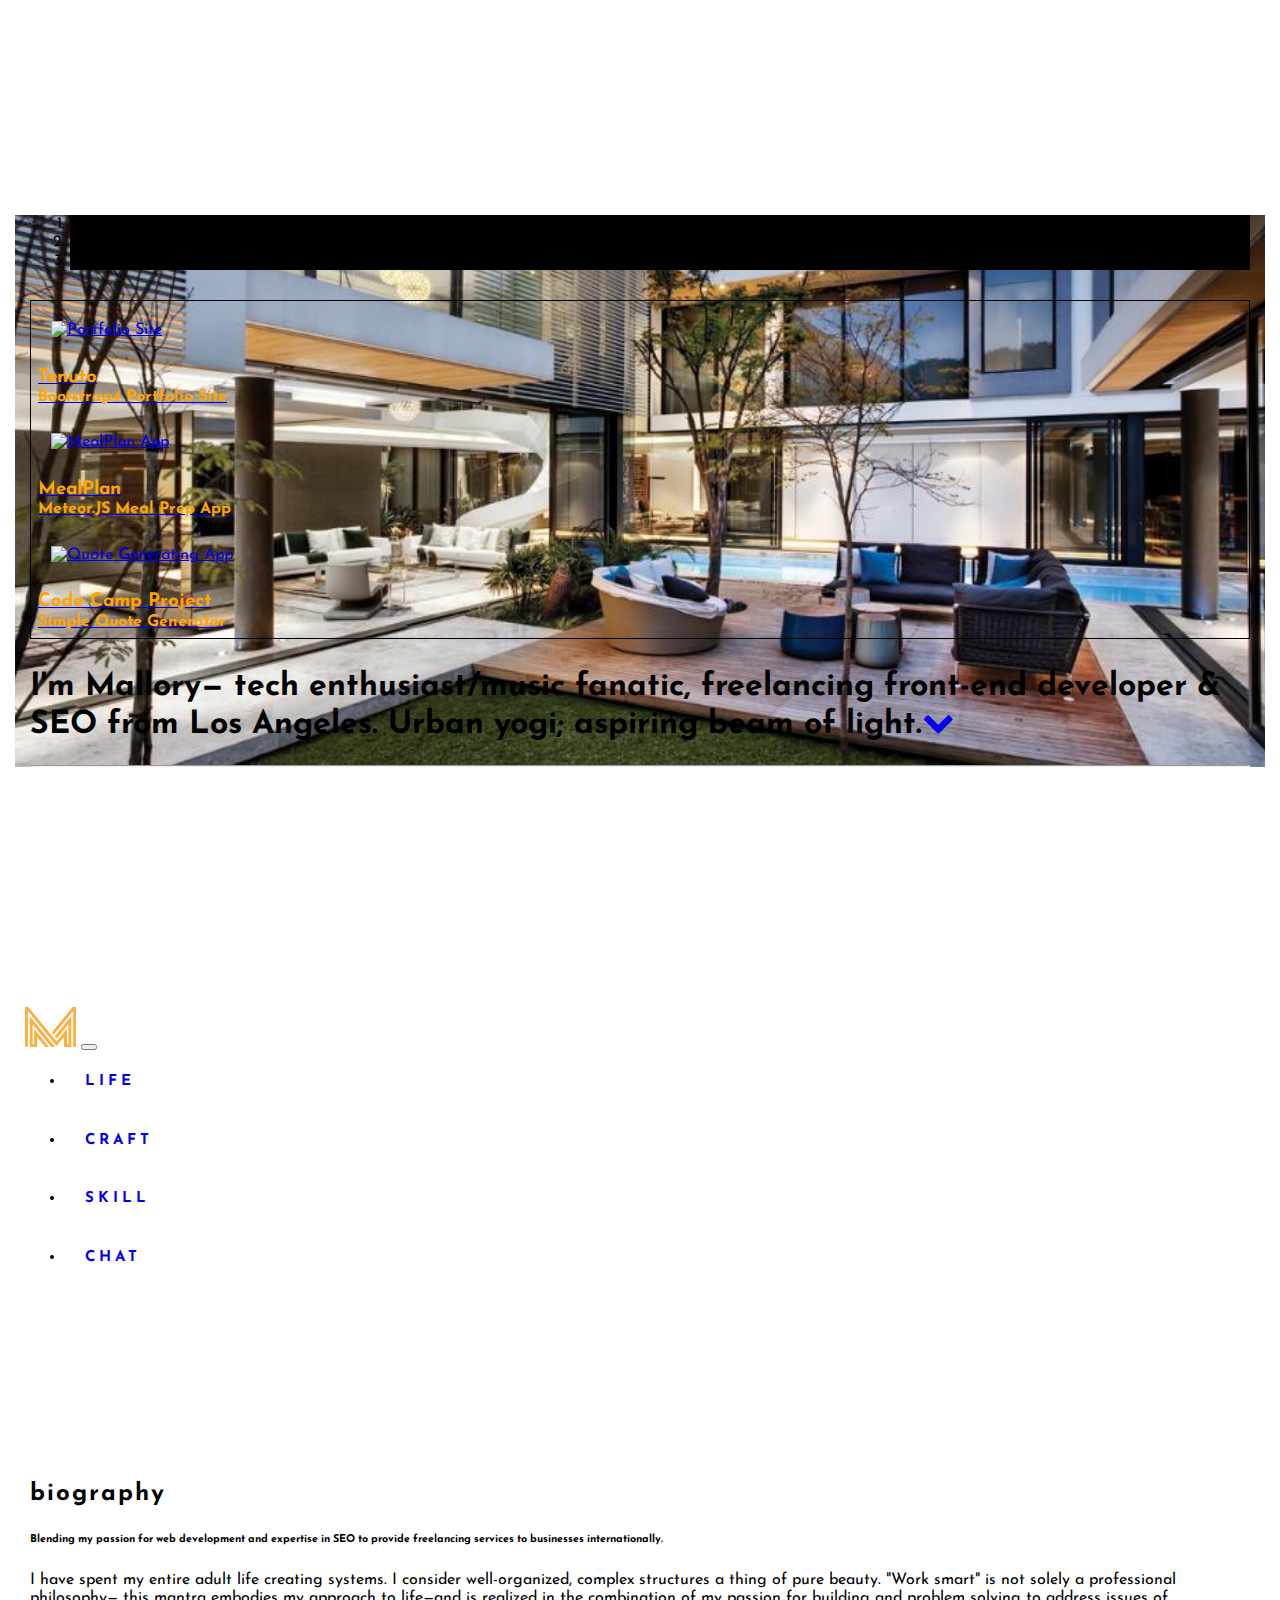
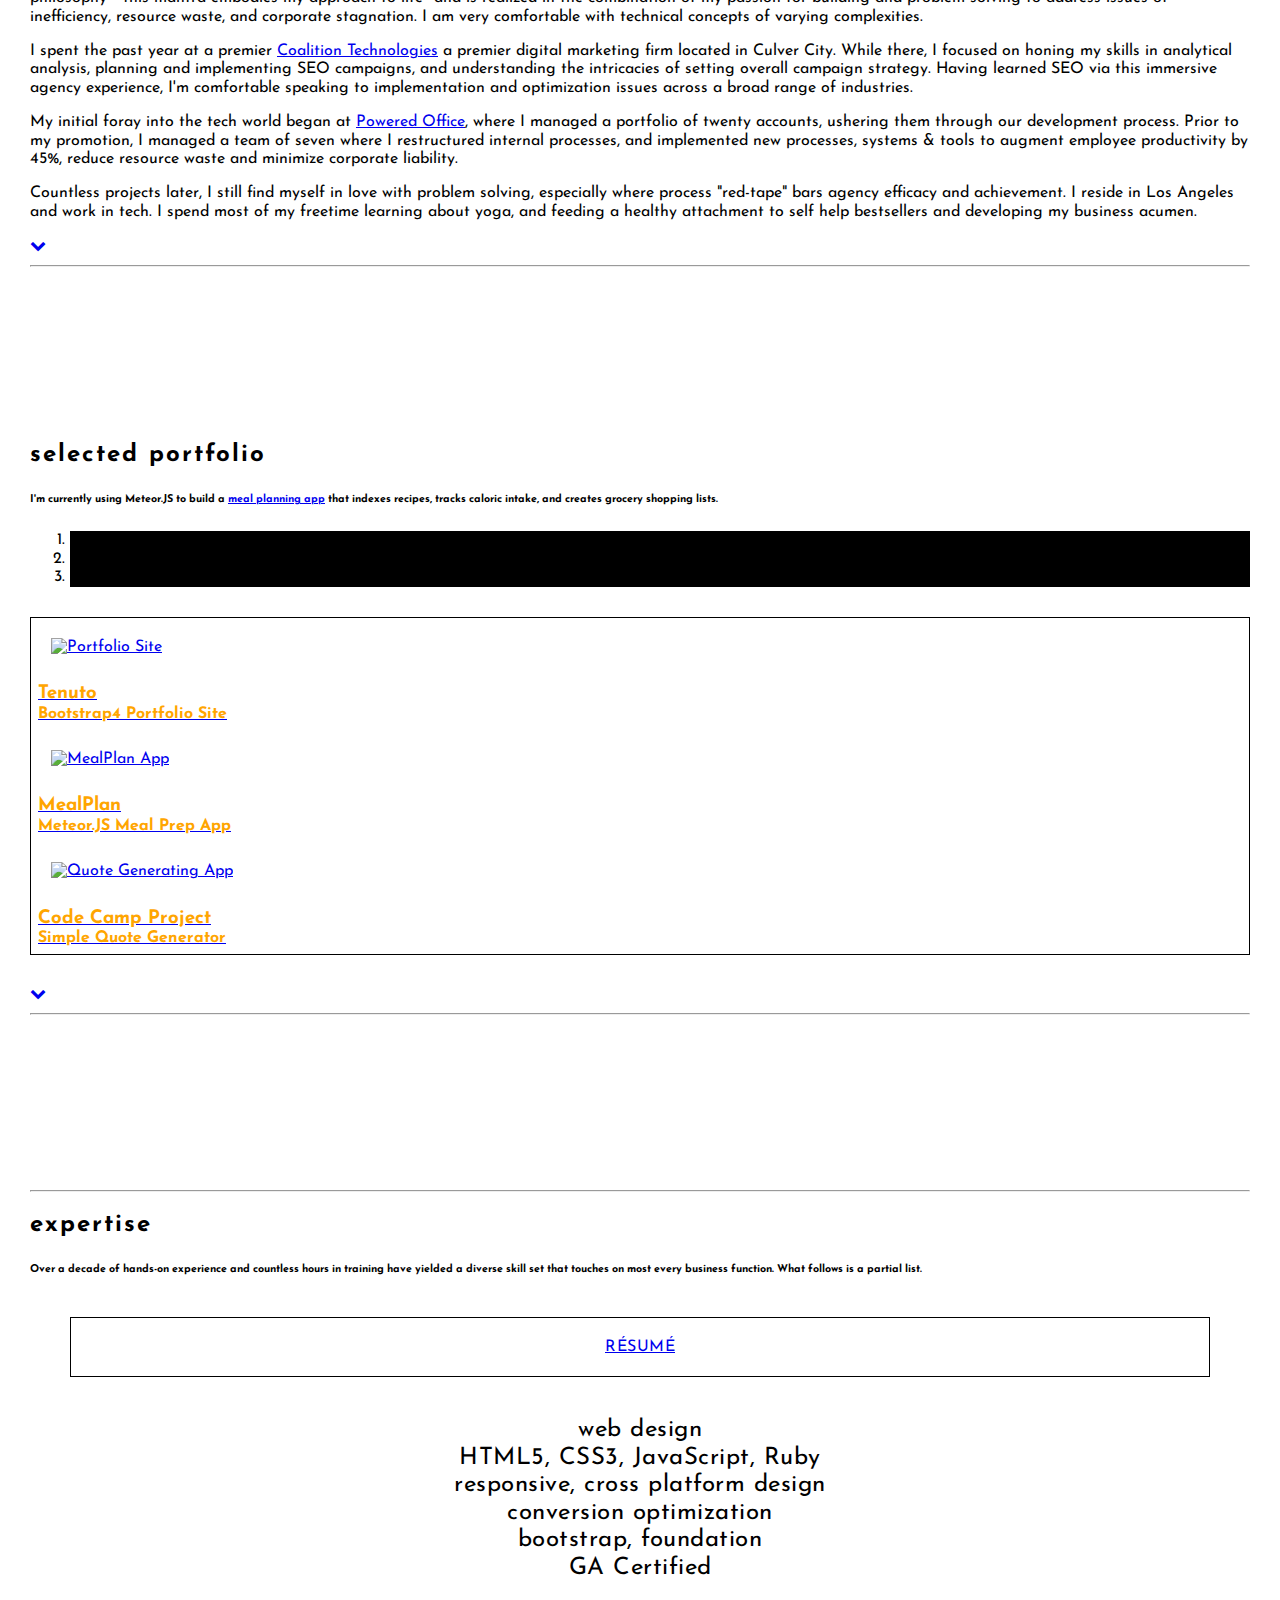
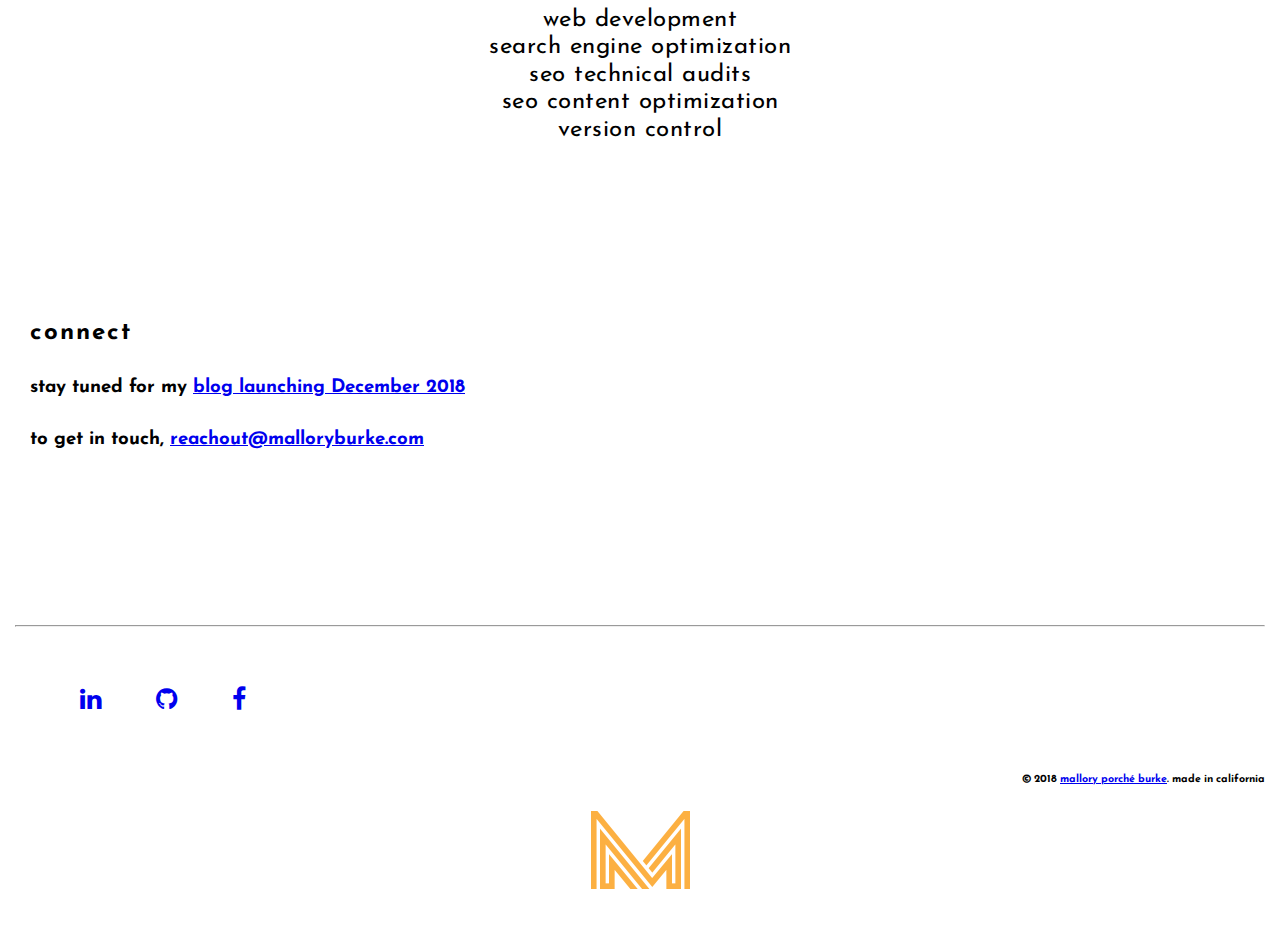
==== index.html @ 46d7cfd3 "Replaced header content with carousel" ====
<!DOCTYPE html>
<html lang="en">

<head>

	<meta content="text/html; charset=utf-8" http-equiv="Content-Type" />
	<meta name="viewport" content="width=device-width, initial-scale=1, shrink-to-fit=no">

	<title>Mallory Porch&eacute | 2017 Software Developer &amp SEO Consultant</title>

	<!-- Google Analytics -->

	<script type="text/javascript">

  var _gaq = _gaq || [];
  _gaq.push(['_setAccount', 'UA-90346377-1']);
  _gaq.push(['_trackPageview']);

  (function() {
    var ga = document.createElement('script'); ga.type = 'text/javascript'; ga.async = true;
    ga.src = ('https:' == document.location.protocol ? 'https://ssl' : 'http://www') + '.google-analytics.com/ga.js';
    var s = document.getElementsByTagName('script')[0]; s.parentNode.insertBefore(ga, s);
  })();

	</script>

	<script async src='https://www.google-analytics.com/analytics.js'></script>
	<!-- End Google Analytics -->

	<!-- Bootstrap CSS CDN -->
	<link rel="stylesheet" href="https://maxcdn.bootstrapcdn.com/bootstrap/4.0.0-beta/css/bootstrap.min.css" integrity="sha384-/Y6pD6FV/Vv2HJnA6t+vslU6fwYXjCFtcEpHbNJ0lyAFsXTsjBbfaDjzALeQsN6M" crossorigin="anonymous">
	<!-- <link crossorigin="anonymous" href="https://maxcdn.bootstrapcdn.com/bootstrap/3.3.7/css/bootstrap.min.css" integrity="sha384-BVYiiSIFeK1dGmJRAkycuHAHRg32OmUcww7on3RYdg4Va+PmSTsz/K68vbdEjh4u" rel="stylesheet" /> -->
	<link href="https://fonts.googleapis.com/css?family=Josefin+Sans:300,600i,700" rel="stylesheet" />
	<link href="./css/normalize.css" rel="stylesheet" />
	<link href="https://cdnjs.cloudflare.com/ajax/libs/font-awesome/4.7.0/css/font-awesome.min.css" rel="stylesheet" />
	<link href="./css/styles.css" rel="stylesheet" />
	<link href="./css/media.css" rel="stylesheet" />

</head>

<body class="container" data-spy="scroll" data-target="#navbarSpy">

<header class="row">
  	<section class="col-lg-11 col-sm-12" id="splash">
      <div id="carouselIndicators" class="carousel slide col-sm-12 col-md-6" data-ride="carousel">
        <ol class="carousel-indicators">
          <li data-target="#carouselIndicators" data-slide-to="0" class="active"></li>
          <li data-target="#carouselIndicators" data-slide-to="1"></li>
          <li data-target="#carouselIndicators" data-slide-to="2"></li>
        </ol>
        <div class="carousel-inner">
          <div class="carousel-item active">
      			<a href="/tenuto" onClick="ga('send', 'event', 'Portfolio visits', 'Click', 'Tenuto site');">
      				<img class="d-block w-100" src="imgs/tenuto-mockups.png" alt="Portfolio Site">
      				<div class="carousel-caption d-none d-md-block">
      			    <h3>Tenuto</h3>
      			    <p>Bootstrap4 Portfolio Site</p>
      	  		</div>
      			</a>

          </div>
          <div class="carousel-item">
      			<a href="http://mallorys-mealplan.eu.meteorapp.com/" onClick="ga('send', 'event', 'Portfolio visits', 'Click', 'MealPrep App')"; /a>
      				<img class="d-block w-100" src="imgs/mealplan-mockups.png" alt="MealPlan App">
      				<div class="carousel-caption d-none d-md-block">
      			    <h3>MealPlan</h3>
      			    <p>Meteor.JS Meal Prep App</p>
      	  		</div>
      			</a>
          </div>
          <div class="carousel-item">
      			<a href="http://malloryburke.com/quotegen/" onClick="ga('send', 'event', 'Portfolio visits', 'Click', 'Quote Generator');">
      			<img class="d-block w-100" src="imgs/quotegen-mockups.png" alt="Quote Generating App">
      			<div class="carousel-caption d-none d-md-block">
      				<h3>Code Camp Project</h3>
      				<p>Simple Quote Generator</p>
      			</div>
      		</a>
          </div>
        </div>
      <!-- End Carousel-->
      <h1>I'm Mallory&mdash; tech&nbspenthusiast/music fanatic, freelancing front-end developer &amp SEO from Los Angeles. Urban yogi; aspiring beam of light.<a href="#page-top"><i class="fa fa-chevron-down invisible"></i></a></h1>
  		<hr class="col-lg-1" id="page-top"/>
  	</section>
</header>

<nav class="navbar sticky-top navbar-expand-lg navbar-light" id="navbarSpy">
	<a class="navbar-brand" href="#page-top"><img src="imgs/logo.png" alt="Mallory Burke Software Developer and Digital Marketing SEO"></a>

<!--Toggle mobile navigation -->
<button class="navbar-toggler" type="button" data-toggle="collapse" data-target="#mobileNavigation" aria-controls="mobileNavigation" aria-expanded="false" aria-label="Toggle navigation">
	<span class="navbar-toggler-icon"></span>
</button>

<div class="collapse navbar-collapse" id="mobileNavigation">
	<ul class="nav navbar-nav">
		<li class="nav-item">
			<a class="nav-link" href="#page-top">life<span class="sr-only">(current)</span></a>
		</li>
		<li class="nav-item">
			<a class="nav-link" href="#folio">craft</a>
		</li>
		<li class="nav-item">
			<a class="nav-link" href="#expertise">skill</a>
		</li>
		<li class="nav-item">
			<a class="nav-link" href="#connect">chat</a>
		</li>
	</ul>
</div>
</nav>
<!-- End navigation -->

<!--Setup ScrollSpy -->
<main data-spy="scroll" data-target="#navbarSpy">

<section class="row">
<div class="columns col-xs-12 col-md-6">

<header>
<h2>biography</h2>

<h6 class="col-sm-11 col-md-8">Blending my passion for web development and expertise in SEO to provide freelancing services to businesses internationally.</h6>
</header>

<p class="col-xs-12">I have spent my entire adult life creating systems. I consider well-organized, complex structures a thing of pure beauty. &quot;Work smart&quot; is not solely a professional philosophy&mdash; this mantra embodies my approach to life&mdash;and is realized in the combination of my passion for building and problem solving to address issues of inefficiency, resource waste, and corporate stagnation. I am very comfortable with technical concepts of varying complexities.</p>

<p class="col-xs-12">I spent the past year at a premier <a href="https://www.coalitiontechnologies.com"> Coalition Technologies</a> a premier digital marketing firm located in Culver City.  While there, I focused on honing my skills in analytical analysis, planning and implementing SEO campaigns, and understanding the intricacies of setting overall campaign strategy. Having learned SEO via this immersive agency experience, I&#39;m comfortable speaking to implementation and optimization issues across a broad range of industries.</p>
</div>

<div class="col-sm-12 col-md-6 columns">
<p>My initial foray into the tech world began at <a href="http://www.poweredoffice.com">Powered Office</a>, where I managed a portfolio of twenty accounts, ushering them through our development process.  Prior to my promotion, I managed a team of seven where I restructured internal processes, and implemented new processes, systems &amp; tools to augment employee productivity by 45%, reduce resource waste and minimize corporate liability.</p>

<p>Countless projects later, I still find myself in love with problem solving, especially where process &quot;red-tape&quot; bars agency efficacy and achievement. I reside in Los Angeles and work in tech. I spend most of my freetime learning about yoga, and feeding a healthy attachment to self help bestsellers and developing my business acumen.</p>
</div>

<div class="col-lg-11 col-sm-12">
	<a href="#folio"><i class="fa fa-chevron-down invisible"></i></a>
</div>

<hr class="col-lg-1"/ id="folio">

</section>

<section class="row">
<header class="col-sm-12 col-md-6">
<h2>selected portfolio</h2>

<h6 class="col-sm-11 col-md-8">I'm currently using Meteor.JS to build a <a href="http://mallorys-mealplan.eu.meteorapp.com/">meal planning app</a> that indexes recipes, tracks caloric intake, and creates grocery shopping lists.  </h6>
</header>

<div id="carouselIndicators" class="carousel slide col-sm-12 col-md-6" data-ride="carousel">
  <ol class="carousel-indicators">
    <li data-target="#carouselIndicators" data-slide-to="0" class="active"></li>
    <li data-target="#carouselIndicators" data-slide-to="1"></li>
    <li data-target="#carouselIndicators" data-slide-to="2"></li>
  </ol>
  <div class="carousel-inner">
    <div class="carousel-item active">
			<a href="/tenuto" onClick="ga('send', 'event', 'Portfolio visits', 'Click', 'Tenuto site');">
				<img class="d-block w-100" src="imgs/tenuto-mockups.png" alt="Portfolio Site">
				<div class="carousel-caption d-none d-md-block">
			    <h3>Tenuto</h3>
			    <p>Bootstrap4 Portfolio Site</p>
	  		</div>
			</a>

    </div>
    <div class="carousel-item">
			<a href="http://mallorys-mealplan.eu.meteorapp.com/" onClick="ga('send', 'event', 'Portfolio visits', 'Click', 'MealPrep App')"; /a>
				<img class="d-block w-100" src="imgs/mealplan-mockups.png" alt="MealPlan App">
				<div class="carousel-caption d-none d-md-block">
			    <h3>MealPlan</h3>
			    <p>Meteor.JS Meal Prep App</p>
	  		</div>
			</a>
    </div>
    <div class="carousel-item">
			<a href="http://malloryburke.com/quotegen/" onClick="ga('send', 'event', 'Portfolio visits', 'Click', 'Quote Generator');">
			<img class="d-block w-100" src="imgs/quotegen-mockups.png" alt="Quote Generating App">
			<div class="carousel-caption d-none d-md-block">
				<h3>Code Camp Project</h3>
				<p>Simple Quote Generator</p>
			</div>
		</a>
    </div>
  </div>
<!-- End Carousel-->

<div class="col-lg-11 col-sm-12">
	<a href="#expertise"><i class="fa fa-chevron-down invisible"></i></a>
</div>
<hr class="col-lg-1"/ id="expertise">
</section>



<section class="row">
<hr/>
<header class="col-sm-12 col-md-6">
<h2>expertise</h2>

<div class="row">
<div class="col-sm-11 col-md-6">
<h6>Over a decade of hands-on experience and countless hours in training have yielded a diverse skill set that touches on most every business function. What follows is a partial list.</h6>
<a href="/imgs/MalloryBurke_Resume.pdf" target="blank" id="resume" onClick="ga('send', 'event', 'Downloads', 'click', 'Download Resume PDF');">r&eacutesum&eacute</a></div>
</div>
</header>

<article class="col-sm-12 col-md-3">
<ul class="skills">
	<li>web design</li>
	<li>HTML5, CSS3, JavaScript, Ruby</li>
	<li>responsive, cross platform design</li>
	<li>conversion optimization</li>
	<li>bootstrap, foundation</li>
	<li>GA Certified</li>
</ul>
</article>

<article class="col-sm-12 col-md-3">
<ul class="skills">
	<li>web development</li>
	<li>search engine optimization</li>
	<li>seo technical audits</li>
	<li>seo content optimization</li>
	<li>version control</li>
</ul>
</article>
</section>

<section class="row" id="connect">
<header class="col-sm-12">
<h2>connect</h2>
<h3>stay tuned for my <a href="https://www.malloryburke.com/localwp/" onClick="ga('send', 'event', 'Engagement', 'click', 'Blog link');">blog launching December 2018</a></h3>
<h3>to get in touch, <email><a href="mailto:reachout@malloryburke.com" onClick="ga('send', 'event', 'Contact', 'click', 'Reachout - Website');">reachout@malloryburke.com</a></email></h3>
</header>
</section>

<footer class="row">
<hr />
<ul class="social-media-icons col-xs-12 col-md-4">
	<li class="social-media-links"><a href="https://www.linkedin.com/in/mallory-burke-bbb925b9" onClick="ga('send', 'event', 'Contact', 'Click', 'LinkedIn Profile');"><i class="fa fa-linkedin"></i></a></li>
	<li class="social-media-links"><a href="https://www.github.com/malloryporche" onClick="ga('send', 'event', 'Contact', 'Click', 'Github Profile');"><i class="fa fa-github"></i></a></li>
	<li class="social-media-links"><a href="https://www.facebook.com/mallory.burke58" onClick="ga('send', 'event', 'Contact', 'Click', 'Facebook Profile');"><i class="fa fa-facebook"></i></a></li>
</ul>

<h6 class="col-xs-10 col-md-7">&copy; 2018 <a href="mailto:mallory@malloryburke.com">mallory porch&eacute burke</a>. made in california</h6>

<div class="col-xs-2 col-md-1"><img alt="Mallory-Burke-Developer-Logo" src="./imgs/logo.png" /></div>
</footer>

<!-- End ScrollSpy -->
</div>

</main>
<script src="https://code.jquery.com/jquery-3.2.1.slim.min.js" integrity="sha384-KJ3o2DKtIkvYIK3UENzmM7KCkRr/rE9/Qpg6aAZGJwFDMVNA/GpGFF93hXpG5KkN" crossorigin="anonymous"></script>
<script src="https://cdnjs.cloudflare.com/ajax/libs/popper.js/1.11.0/umd/popper.min.js" integrity="sha384-b/U6ypiBEHpOf/4+1nzFpr53nxSS+GLCkfwBdFNTxtclqqenISfwAzpKaMNFNmj4" crossorigin="anonymous"></script>
<script src="https://maxcdn.bootstrapcdn.com/bootstrap/4.0.0-beta/js/bootstrap.min.js" integrity="sha384-h0AbiXch4ZDo7tp9hKZ4TsHbi047NrKGLO3SEJAg45jXxnGIfYzk4Si90RDIqNm1" crossorigin="anonymous"></script>
</body>
</html>
---- css/styles.css ----
/* Base styles / Global Styles */
body {
  font-family: 'Josefin Sans', sans-serif;
  position: relative;
  padding: 0;
  margin: 0;
  overflow-x: hidden; }

body.container {
  padding: 15px; }

/* Typography styling */
h3 {
  margin: 30px 0; }

h2 {
  letter-spacing: 2px; }

/* Navbar styling */
nav ul {
  margin: 0 auto; }
  nav ul li {
    padding: 20px;
    text-transform: uppercase;
    letter-spacing: 4px;
    font-weight: bolder; }
nav a {
  text-decoration: none;
  font-size: 15px; }
nav img {
  margin-left: 0;
  margin-right: 0;
  padding-left: 0;
  height: 40px; }
nav .navbar {
  margin-top: 25px;
  padding: 0; }

nav.navbar.navbar-light {
  margin: 20px 10px;
  padding: 40px 0px 20px 0;
  background-color: #fff; }

/* Header styling */
header {
  background: url(../imgs/bg.jpg);
  background-size: cover;
  background-position: 50%;
  background-attachment: fixed; }
  header .row {
    margin: 0 auto; }
  header #splash {
    margin: 200px 15px; }

/* Portfolio Styling */
section.row#folio {
  background-color: whitesmoke;
  padding: 45px 0; }

a#resume {
  text-align: center;
  display: block;
  text-transform: uppercase;
  letter-spacing: .5px;
  padding: 20px;
  border: 1px solid black;
  margin: 40px; }

/* Carousel Styling */
div.carousel-inner {
  border: 1px solid black;
  margin: 30px 0; }
  div.carousel-inner img {
    padding: 20px; }

div.carousel-caption {
  top: 0;
  bottom: unset;
  padding: 7px;
  right: 0px;
  left: unset; }
  div.carousel-caption h3, div.carousel-caption p {
    margin: 0;
    color: orange;
    font-weight: bold; }

div#carouselIndicators li {
  background-color: black;
  margin-bottom: 15px 3px; }
  div#carouselIndicators li:active {
    background-color: orange; }

/* Expertise styling */
ul.skills {
  text-align: center;
  list-style-type: none;
  font-size: 1.5em;
  letter-spacing: .5px;
  padding: 0; }

/* Footer styling */
footer {
  margin: 45px 0; }
  footer li.social-media-links {
    display: inline-block;
    list-style-type: none; }
  footer ul, footer h6 {
    margin-top: 60px; }
  footer h6 {
    text-align: right; }
  footer i.fa.fa-linkedin::before,
  footer i.fa.fa-github::before,
  footer i.fa.fa-facebook::before {
    font-size: 25px;
    padding: 0 25px; }
  footer img {
    display: block;
    margin: 20px auto;
    text-align: center; }

/* Section styling */
section.row {
  margin: 175px 15px; }

/*# sourceMappingURL=styles.css.map */
---- css/media.css ----
/*# sourceMappingURL=media.css.map */
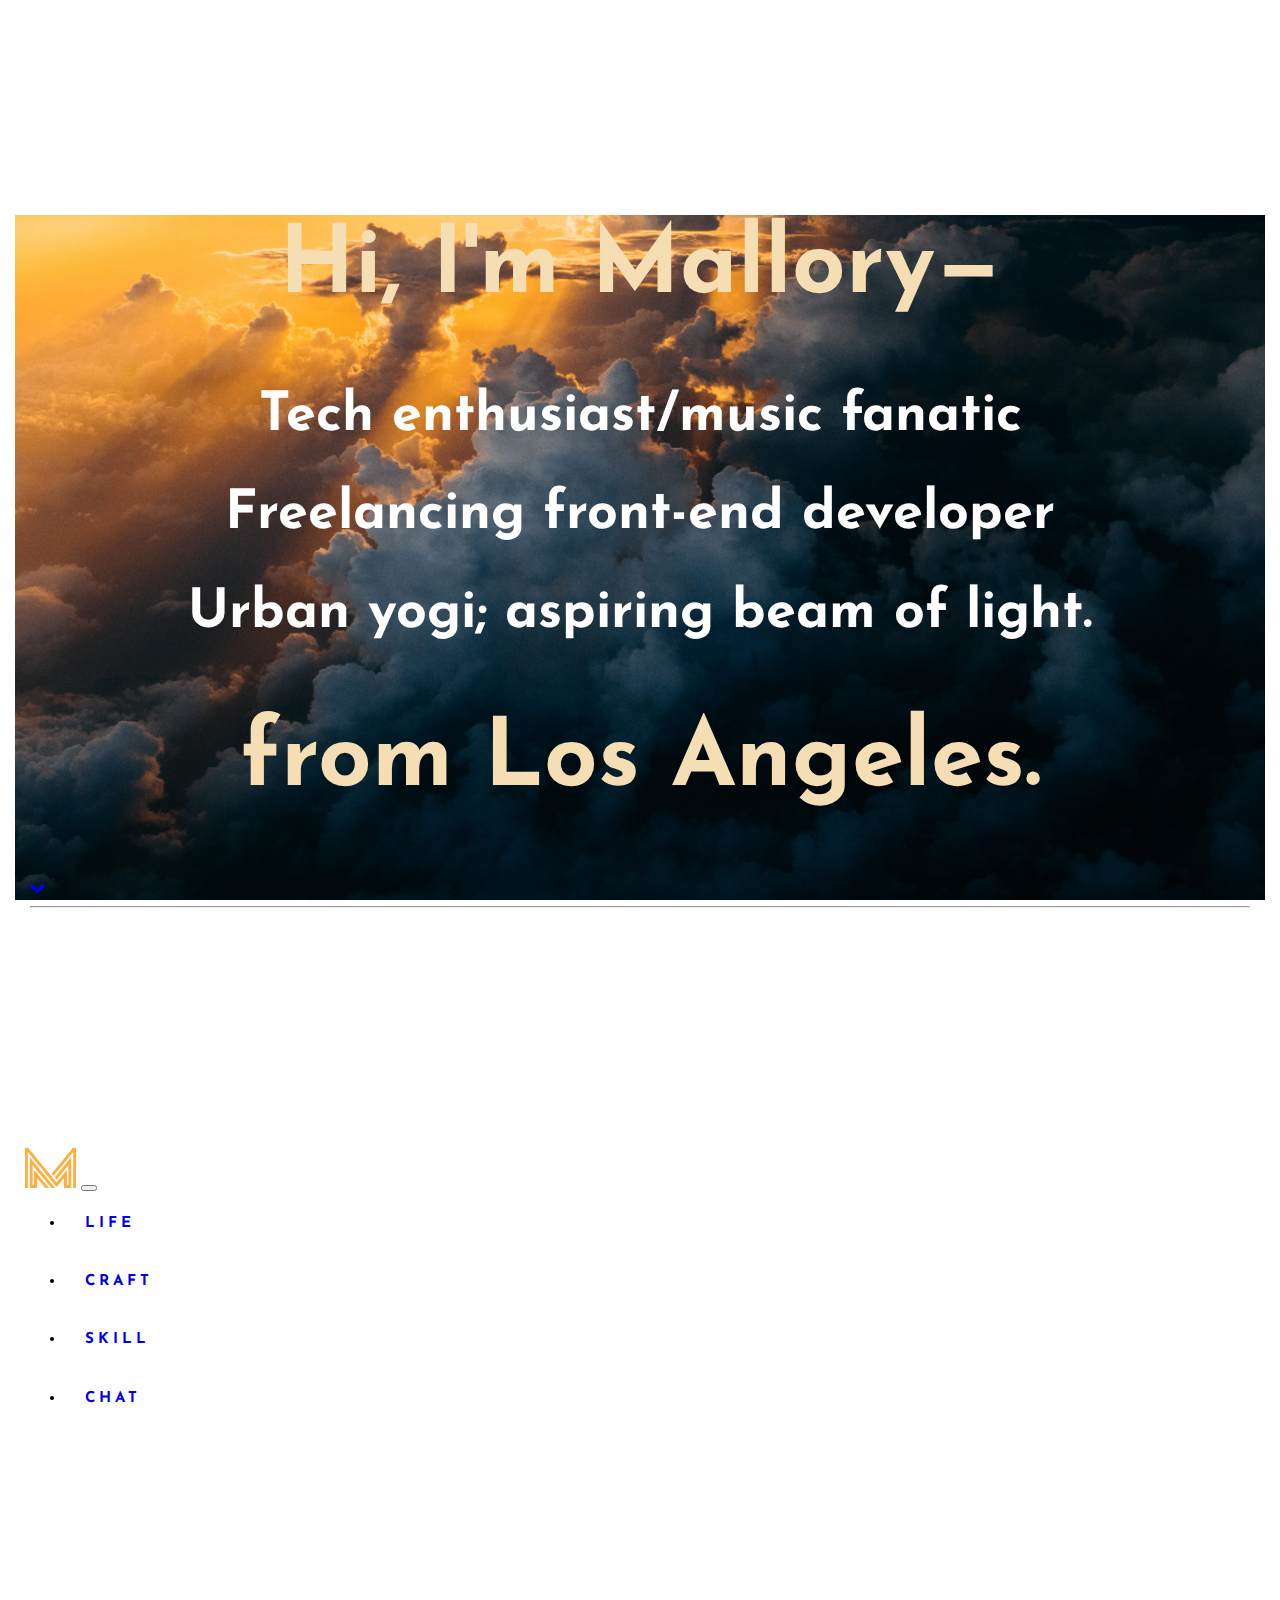
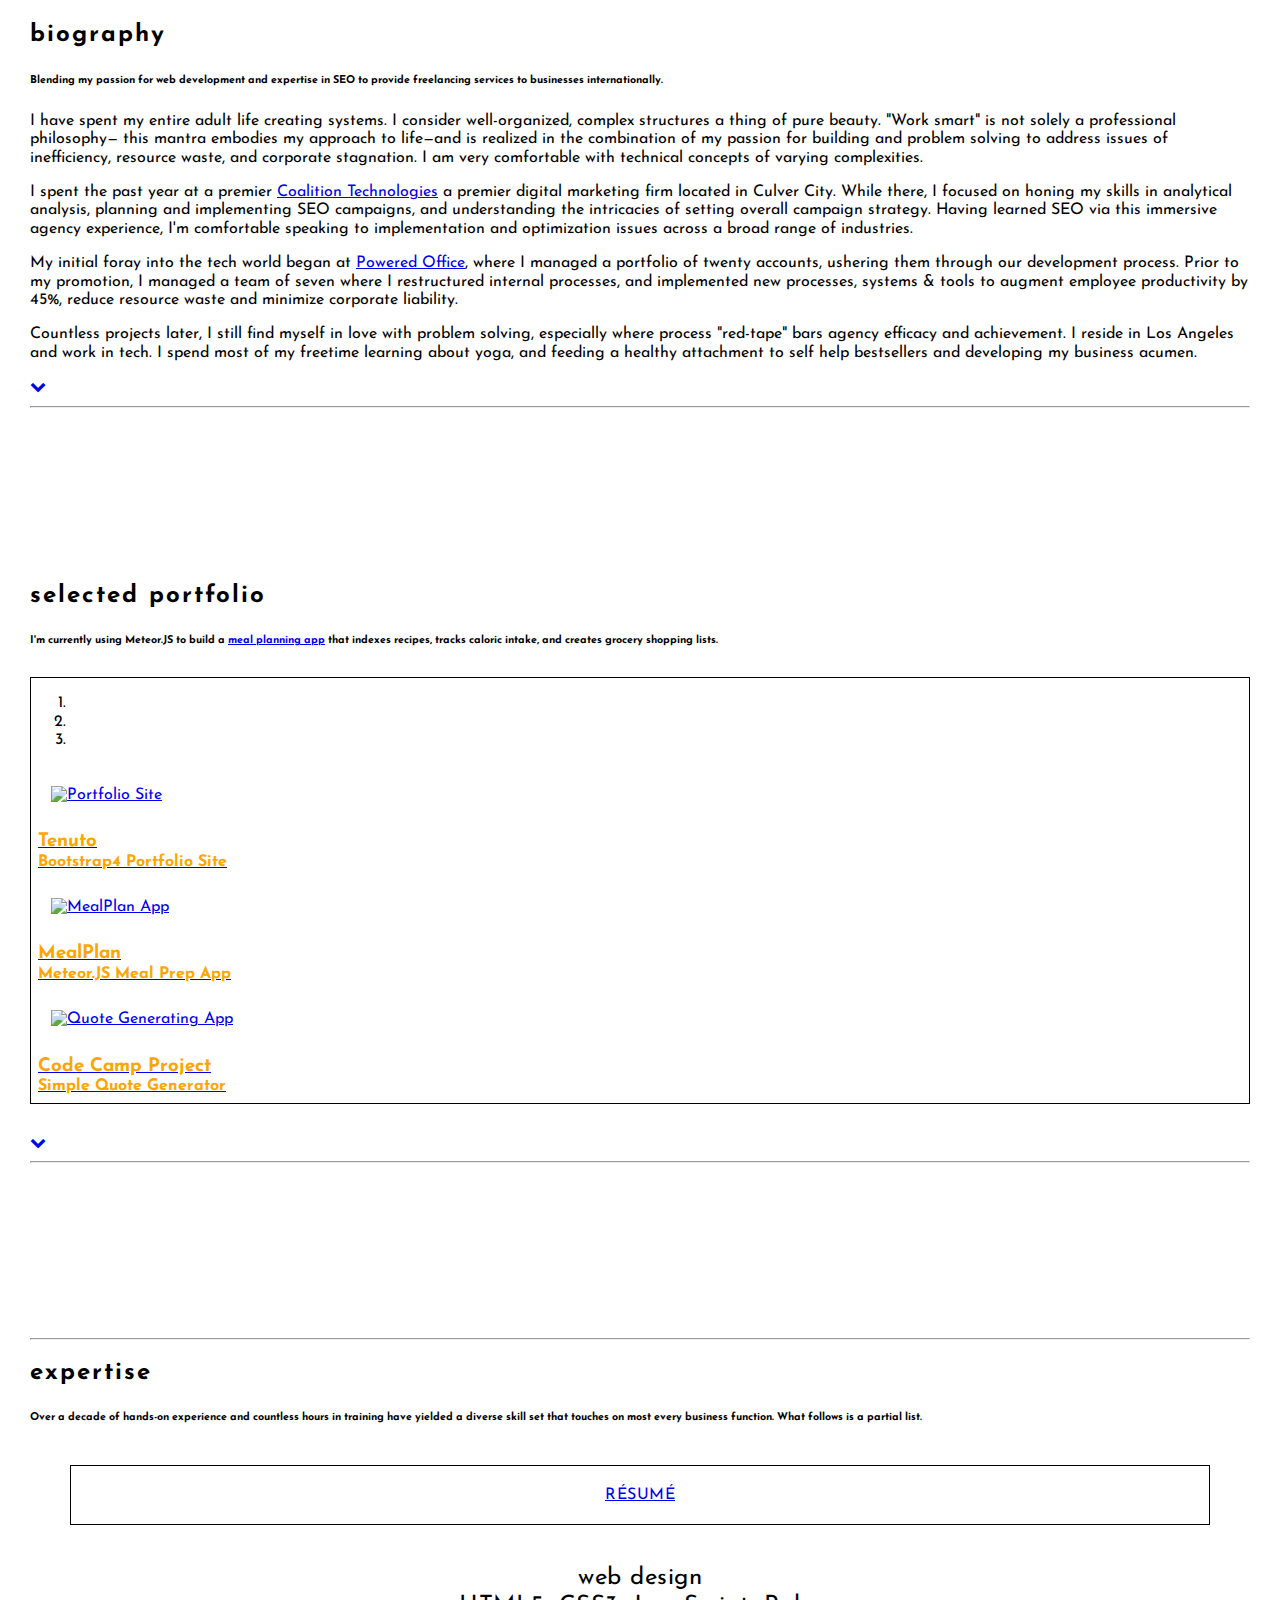
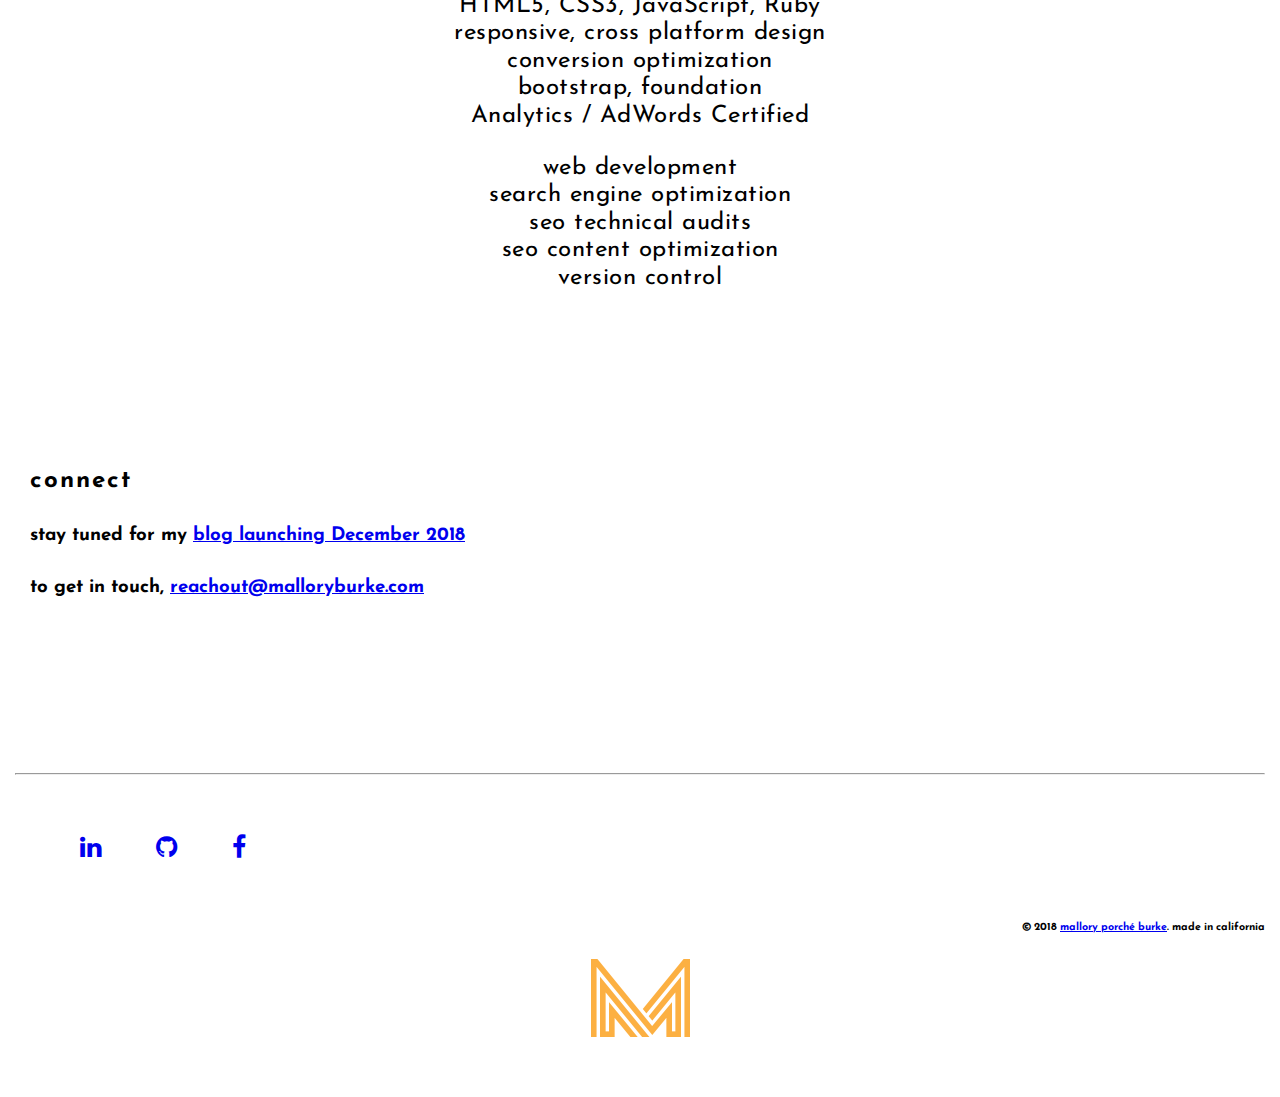
==== commit f2ea40ea: "Header styling updated, added carousel, updated styling" ====
--- a/index.html
+++ b/index.html
@@ -42,50 +42,29 @@
 
 <header class="row">
   	<section class="col-lg-11 col-sm-12" id="splash">
-      <div id="carouselIndicators" class="carousel slide col-sm-12 col-md-6" data-ride="carousel">
-        <ol class="carousel-indicators">
-          <li data-target="#carouselIndicators" data-slide-to="0" class="active"></li>
-          <li data-target="#carouselIndicators" data-slide-to="1"></li>
-          <li data-target="#carouselIndicators" data-slide-to="2"></li>
-        </ol>
+      <h1 class="title">Hi, I'm Mallory&mdash;</h1>
+      <div id="headerCarousel" class="carousel slide" data-ride="carousel">
         <div class="carousel-inner">
           <div class="carousel-item active">
-      			<a href="/tenuto" onClick="ga('send', 'event', 'Portfolio visits', 'Click', 'Tenuto site');">
-      				<img class="d-block w-100" src="imgs/tenuto-mockups.png" alt="Portfolio Site">
-      				<div class="carousel-caption d-none d-md-block">
-      			    <h3>Tenuto</h3>
-      			    <p>Bootstrap4 Portfolio Site</p>
-      	  		</div>
-      			</a>
-
+            <h1>Tech&nbspenthusiast/music fanatic</h1>
           </div>
           <div class="carousel-item">
-      			<a href="http://mallorys-mealplan.eu.meteorapp.com/" onClick="ga('send', 'event', 'Portfolio visits', 'Click', 'MealPrep App')"; /a>
-      				<img class="d-block w-100" src="imgs/mealplan-mockups.png" alt="MealPlan App">
-      				<div class="carousel-caption d-none d-md-block">
-      			    <h3>MealPlan</h3>
-      			    <p>Meteor.JS Meal Prep App</p>
-      	  		</div>
-      			</a>
+      			    <h1>Freelancing front-end developer</h1>
           </div>
           <div class="carousel-item">
-      			<a href="http://malloryburke.com/quotegen/" onClick="ga('send', 'event', 'Portfolio visits', 'Click', 'Quote Generator');">
-      			<img class="d-block w-100" src="imgs/quotegen-mockups.png" alt="Quote Generating App">
-      			<div class="carousel-caption d-none d-md-block">
-      				<h3>Code Camp Project</h3>
-      				<p>Simple Quote Generator</p>
-      			</div>
-      		</a>
+      				<h1>Urban yogi; aspiring beam of light.</h1>
           </div>
         </div>
       <!-- End Carousel-->
-      <h1>I'm Mallory&mdash; tech&nbspenthusiast/music fanatic, freelancing front-end developer &amp SEO from Los Angeles. Urban yogi; aspiring beam of light.<a href="#page-top"><i class="fa fa-chevron-down invisible"></i></a></h1>
+      <h1 class="title">from Los Angeles.</h1>
+      <a href="#pageTop"><i class="fa fa-chevron-down "></i></a>
   		<hr class="col-lg-1" id="page-top"/>
+    </div>
   	</section>
 </header>
 
 <nav class="navbar sticky-top navbar-expand-lg navbar-light" id="navbarSpy">
-	<a class="navbar-brand" href="#page-top"><img src="imgs/logo.png" alt="Mallory Burke Software Developer and Digital Marketing SEO"></a>
+	<a class="navbar-brand" id="pageTop"><img src="imgs/logo.png" alt="Mallory Burke Software Developer and Digital Marketing SEO"></a>
 
 <!--Toggle mobile navigation -->
 <button class="navbar-toggler" type="button" data-toggle="collapse" data-target="#mobileNavigation" aria-controls="mobileNavigation" aria-expanded="false" aria-label="Toggle navigation">
@@ -114,7 +93,7 @@
 <!--Setup ScrollSpy -->
 <main data-spy="scroll" data-target="#navbarSpy">
 
-<section class="row">
+<section class="row content">
 <div class="columns col-xs-12 col-md-6">
 
 <header>
@@ -142,18 +121,18 @@
 
 </section>
 
-<section class="row">
+<section class="row content">
 <header class="col-sm-12 col-md-6">
 <h2>selected portfolio</h2>
 
 <h6 class="col-sm-11 col-md-8">I'm currently using Meteor.JS to build a <a href="http://mallorys-mealplan.eu.meteorapp.com/">meal planning app</a> that indexes recipes, tracks caloric intake, and creates grocery shopping lists.  </h6>
 </header>
 
-<div id="carouselIndicators" class="carousel slide col-sm-12 col-md-6" data-ride="carousel">
+<div id="projectCarousel" class="carousel slide col-sm-12 col-md-6" data-ride="carousel">
   <ol class="carousel-indicators">
-    <li data-target="#carouselIndicators" data-slide-to="0" class="active"></li>
-    <li data-target="#carouselIndicators" data-slide-to="1"></li>
-    <li data-target="#carouselIndicators" data-slide-to="2"></li>
+    <li data-target="#projectCarousel" data-slide-to="0" class="active"></li>
+    <li data-target="#projectCarousel" data-slide-to="1"></li>
+    <li data-target="#projectCarousel" data-slide-to="2"></li>
   </ol>
   <div class="carousel-inner">
     <div class="carousel-item active">
@@ -186,7 +165,7 @@
     </div>
   </div>
 <!-- End Carousel-->
-
+</div>
 <div class="col-lg-11 col-sm-12">
 	<a href="#expertise"><i class="fa fa-chevron-down invisible"></i></a>
 </div>
@@ -195,7 +174,7 @@
 
 
 
-<section class="row">
+<section class="row content">
 <hr/>
 <header class="col-sm-12 col-md-6">
 <h2>expertise</h2>
@@ -214,7 +193,7 @@
 	<li>responsive, cross platform design</li>
 	<li>conversion optimization</li>
 	<li>bootstrap, foundation</li>
-	<li>GA Certified</li>
+	<li>Analytics / AdWords Certified</li>
 </ul>
 </article>
 
@@ -229,7 +208,7 @@
 </article>
 </section>
 
-<section class="row" id="connect">
+<section class="row content" id="connect">
 <header class="col-sm-12">
 <h2>connect</h2>
 <h3>stay tuned for my <a href="https://www.malloryburke.com/localwp/" onClick="ga('send', 'event', 'Engagement', 'click', 'Blog link');">blog launching December 2018</a></h3>
--- a/css/styles.css
+++ b/css/styles.css
@@ -4,10 +4,14 @@
   position: relative;
   padding: 0;
   margin: 0;
-  overflow-x: hidden; }
+  overflow-x: hidden;
+  background-color: white; }
 
 body.container {
   padding: 15px; }
+
+section header {
+  background-color: #fff; }
 
 /* Typography styling */
 h3 {
@@ -43,7 +47,7 @@
 
 /* Header styling */
 header {
-  background: url(../imgs/bg.jpg);
+  background: url(../imgs/bg2.jpg);
   background-size: cover;
   background-position: 50%;
   background-attachment: fixed; }
@@ -51,6 +55,15 @@
     margin: 0 auto; }
   header #splash {
     margin: 200px 15px; }
+  header .title {
+    font-size: 94px;
+    font-weight: 800;
+    color: wheat;
+    text-align: center; }
+  header .carousel-inner h1 {
+    font-size: 54px;
+    color: white;
+    text-align: center; }
 
 /* Portfolio Styling */
 section.row#folio {
@@ -67,10 +80,10 @@
   margin: 40px; }
 
 /* Carousel Styling */
-div.carousel-inner {
+div#projectCarousel {
   border: 1px solid black;
   margin: 30px 0; }
-  div.carousel-inner img {
+  div#projectCarousel img {
     padding: 20px; }
 
 div.carousel-caption {
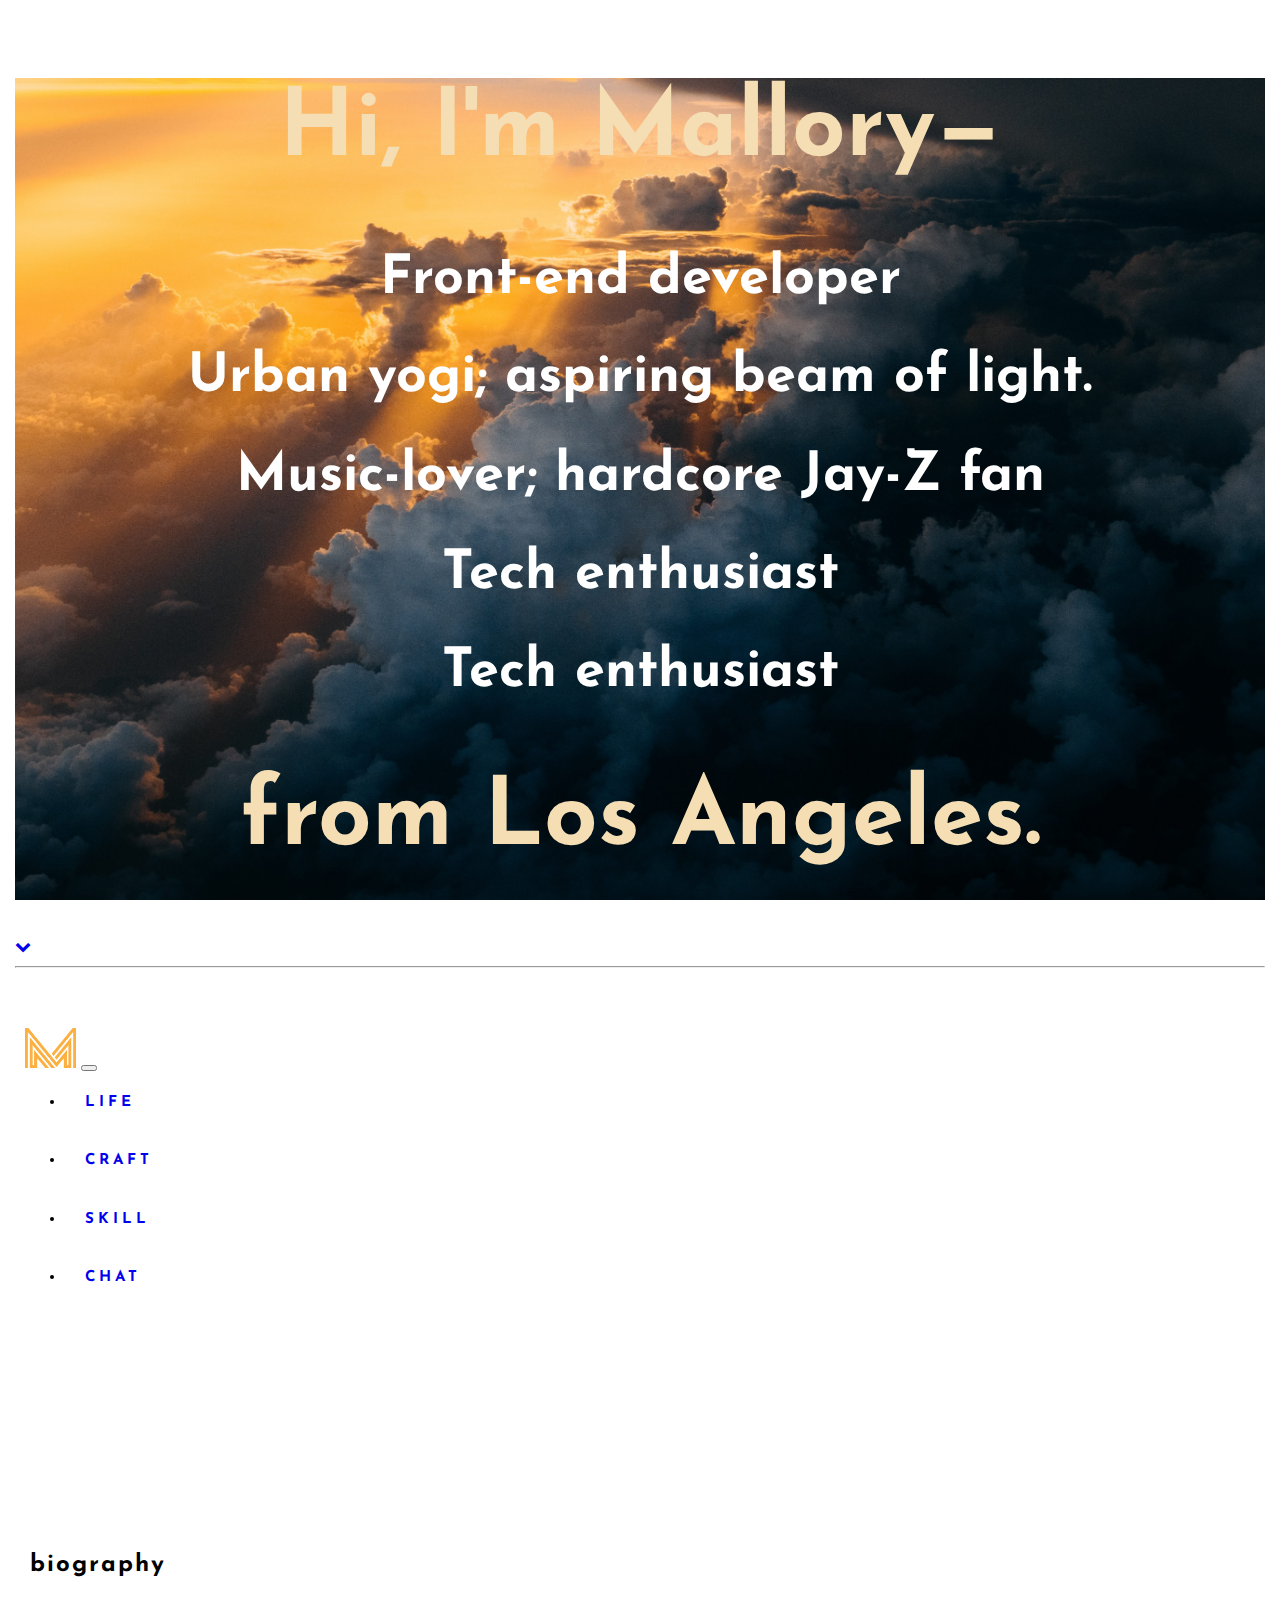
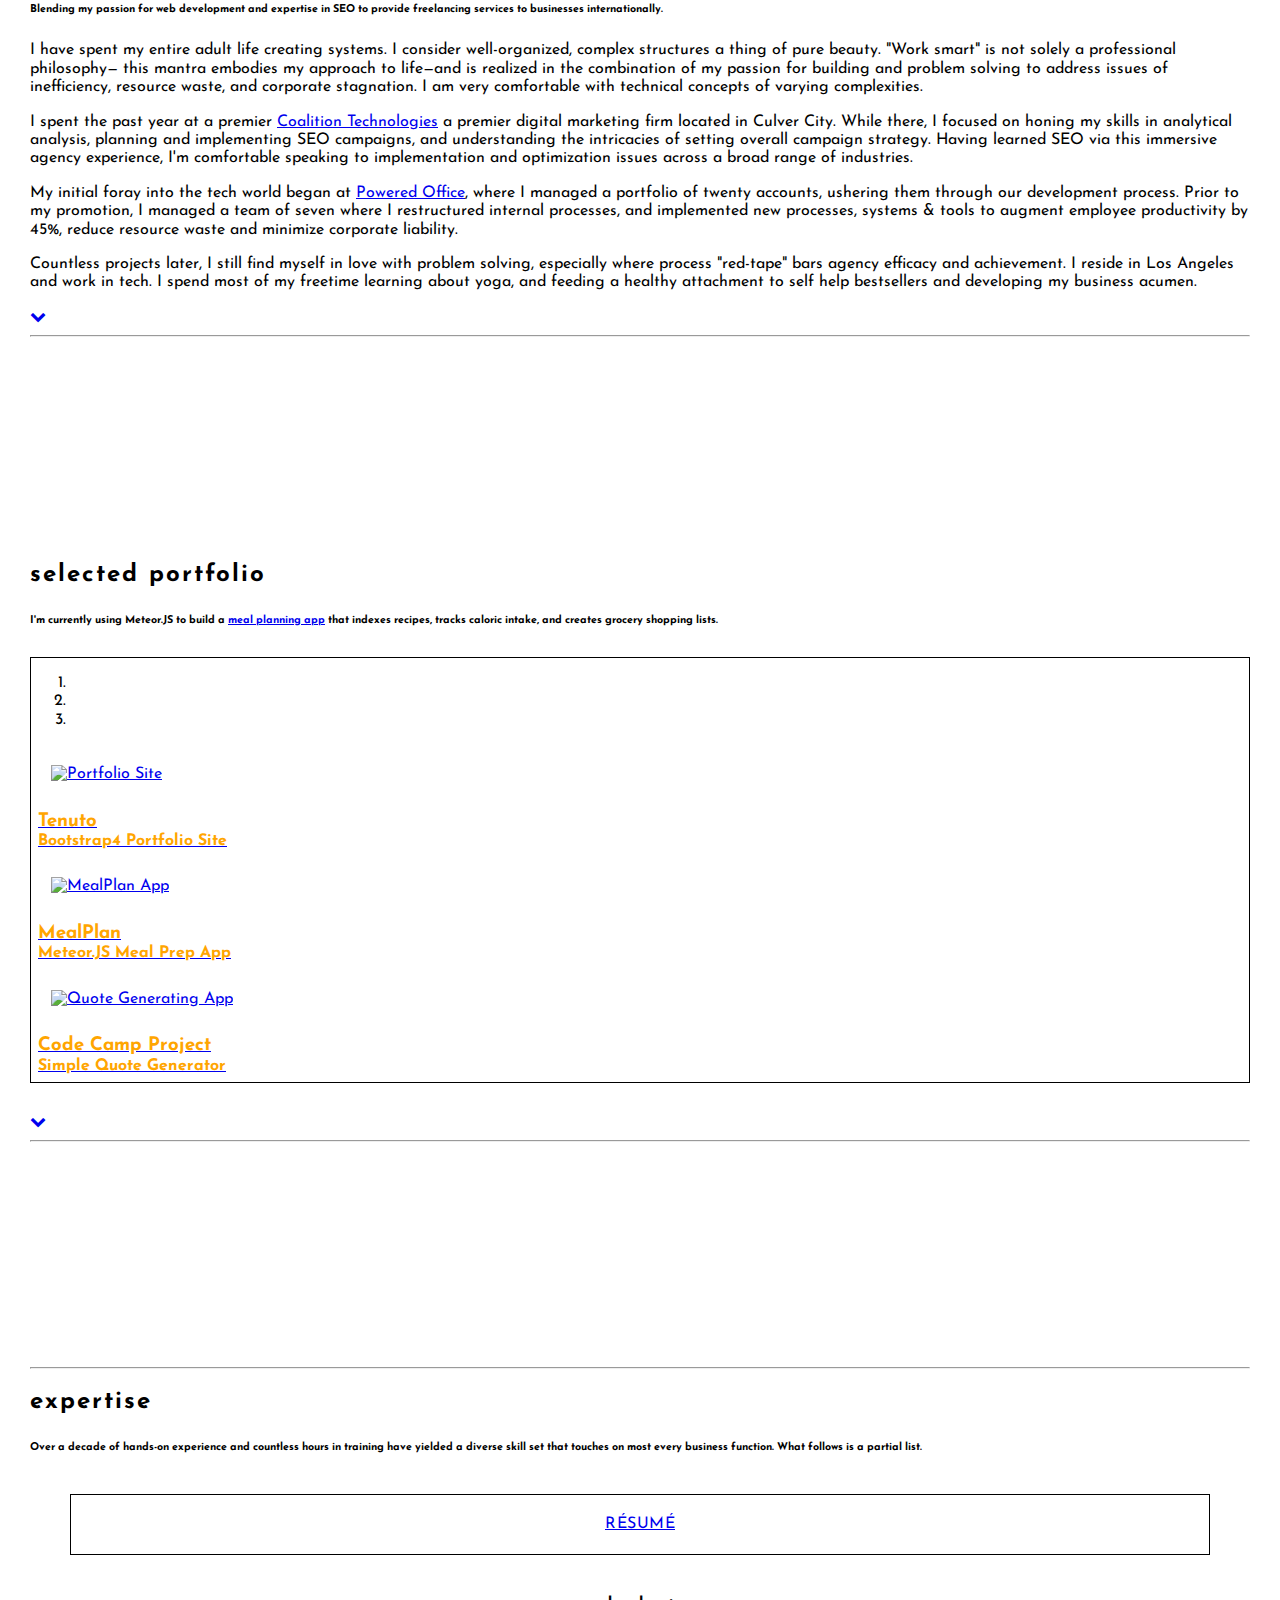
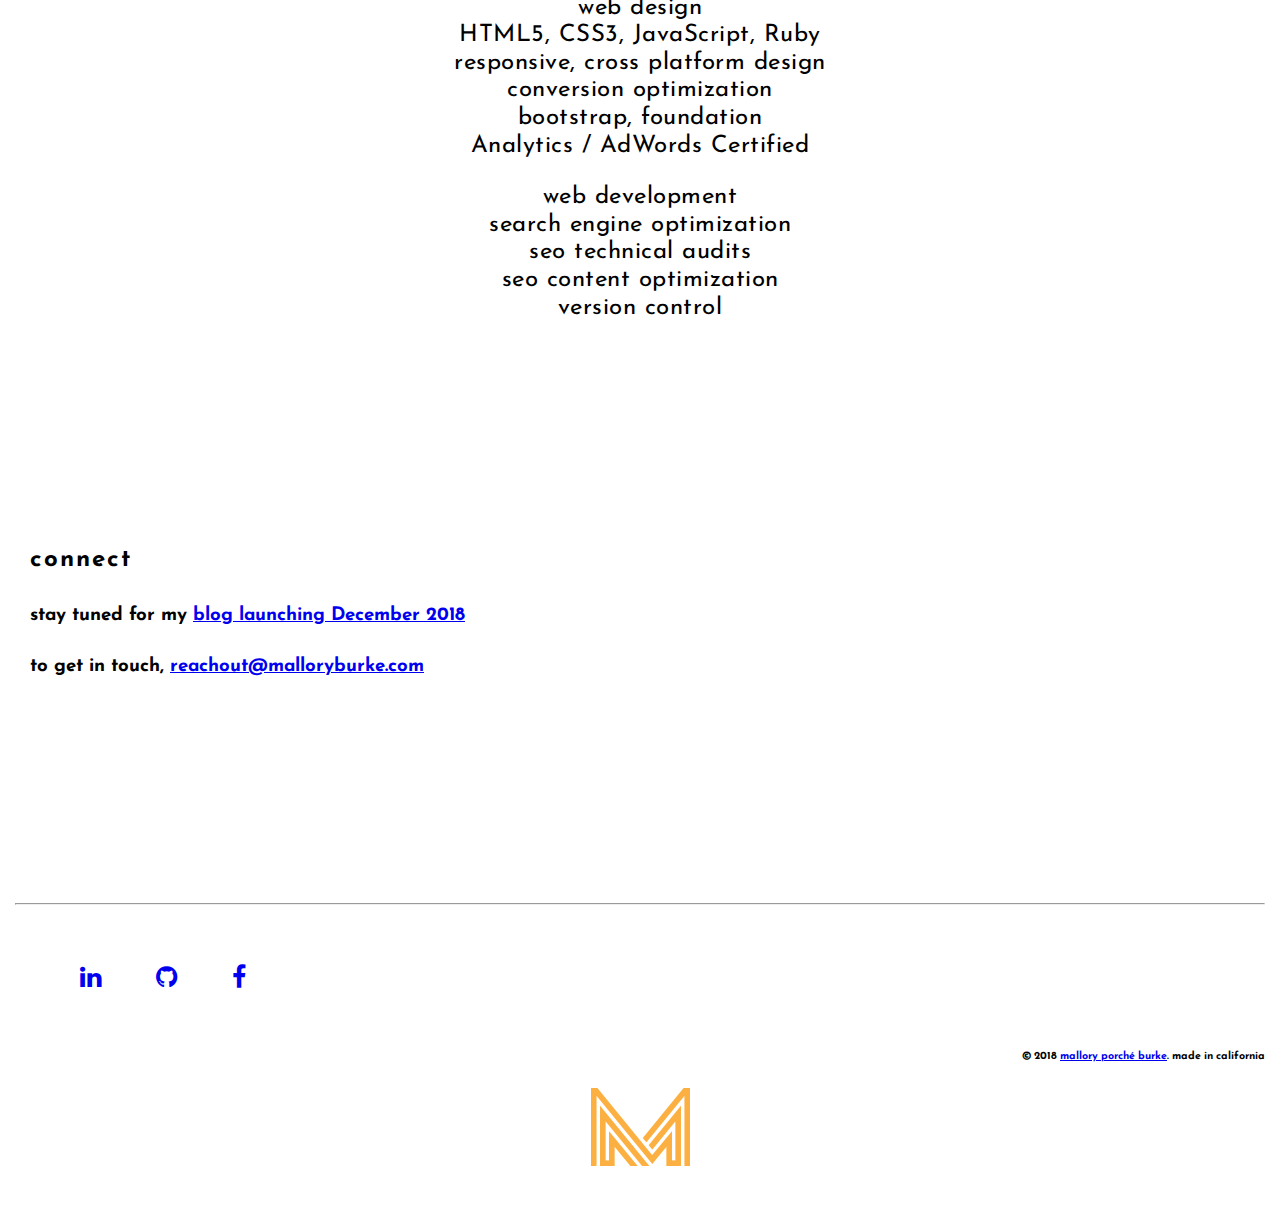
==== commit f8f17b14: "Restyled sections, enlarging margins" ====
--- a/index.html
+++ b/index.html
@@ -40,19 +40,25 @@
 
 <body class="container" data-spy="scroll" data-target="#navbarSpy">
 
-<header class="row">
-  	<section class="col-lg-11 col-sm-12" id="splash">
+<header class="row" id="splash">
+  	<section class="col-sm-12">
       <h1 class="title">Hi, I'm Mallory&mdash;</h1>
       <div id="headerCarousel" class="carousel slide" data-ride="carousel">
         <div class="carousel-inner">
-          <div class="carousel-item active">
-            <h1>Tech&nbspenthusiast/music fanatic</h1>
-          </div>
           <div class="carousel-item">
-      			    <h1>Freelancing front-end developer</h1>
+      			    <h1>Front-end developer</h1>
           </div>
           <div class="carousel-item">
       				<h1>Urban yogi; aspiring beam of light.</h1>
+          </div>
+          <div class="carousel-item">
+              <h1>Music-lover; hardcore Jay-Z fan</h1>
+          </div>
+          <div class="carousel-item active">
+            <h1>Tech&nbspenthusiast</h1>
+          </div>
+          <div class="carousel-item active">
+            <h1>Tech&nbspenthusiast</h1>
           </div>
         </div>
       <!-- End Carousel-->
@@ -114,7 +120,7 @@
 </div>
 
 <div class="col-lg-11 col-sm-12">
-	<a href="#folio"><i class="fa fa-chevron-down invisible"></i></a>
+	<a href="#folio"><i class="fa fa-chevron-down"></i></a>
 </div>
 
 <hr class="col-lg-1"/ id="folio">
@@ -167,7 +173,7 @@
 <!-- End Carousel-->
 </div>
 <div class="col-lg-11 col-sm-12">
-	<a href="#expertise"><i class="fa fa-chevron-down invisible"></i></a>
+	<a href="#expertise"><i class="fa fa-chevron-down"></i></a>
 </div>
 <hr class="col-lg-1"/ id="expertise">
 </section>
--- a/css/styles.css
+++ b/css/styles.css
@@ -10,15 +10,21 @@
 body.container {
   padding: 15px; }
 
-section header {
-  background-color: #fff; }
-
 /* Typography styling */
 h3 {
   margin: 30px 0; }
 
 h2 {
   letter-spacing: 2px; }
+
+/* Splash styling */
+header#splash {
+  background: url(../imgs/bg2.jpg);
+  background-size: cover;
+  background-position: 50%;
+  background-attachment: fixed; }
+  header#splash h1 {
+    font-weight: bolder; }
 
 /* Navbar styling */
 nav ul {
@@ -46,24 +52,19 @@
   background-color: #fff; }
 
 /* Header styling */
-header {
-  background: url(../imgs/bg2.jpg);
-  background-size: cover;
-  background-position: 50%;
-  background-attachment: fixed; }
-  header .row {
-    margin: 0 auto; }
-  header #splash {
-    margin: 200px 15px; }
-  header .title {
-    font-size: 94px;
-    font-weight: 800;
-    color: wheat;
-    text-align: center; }
-  header .carousel-inner h1 {
-    font-size: 54px;
-    color: white;
-    text-align: center; }
+header .row {
+  margin: 0 auto; }
+header #splash {
+  margin: 200px 15px; }
+header .title {
+  font-size: 94px;
+  font-weight: 800;
+  color: wheat;
+  text-align: center; }
+header .carousel-inner h1 {
+  font-size: 54px;
+  color: white;
+  text-align: center; }
 
 /* Portfolio Styling */
 section.row#folio {
@@ -133,6 +134,6 @@
 
 /* Section styling */
 section.row {
-  margin: 175px 15px; }
+  margin: 225px 15px; }
 
 /*# sourceMappingURL=styles.css.map */
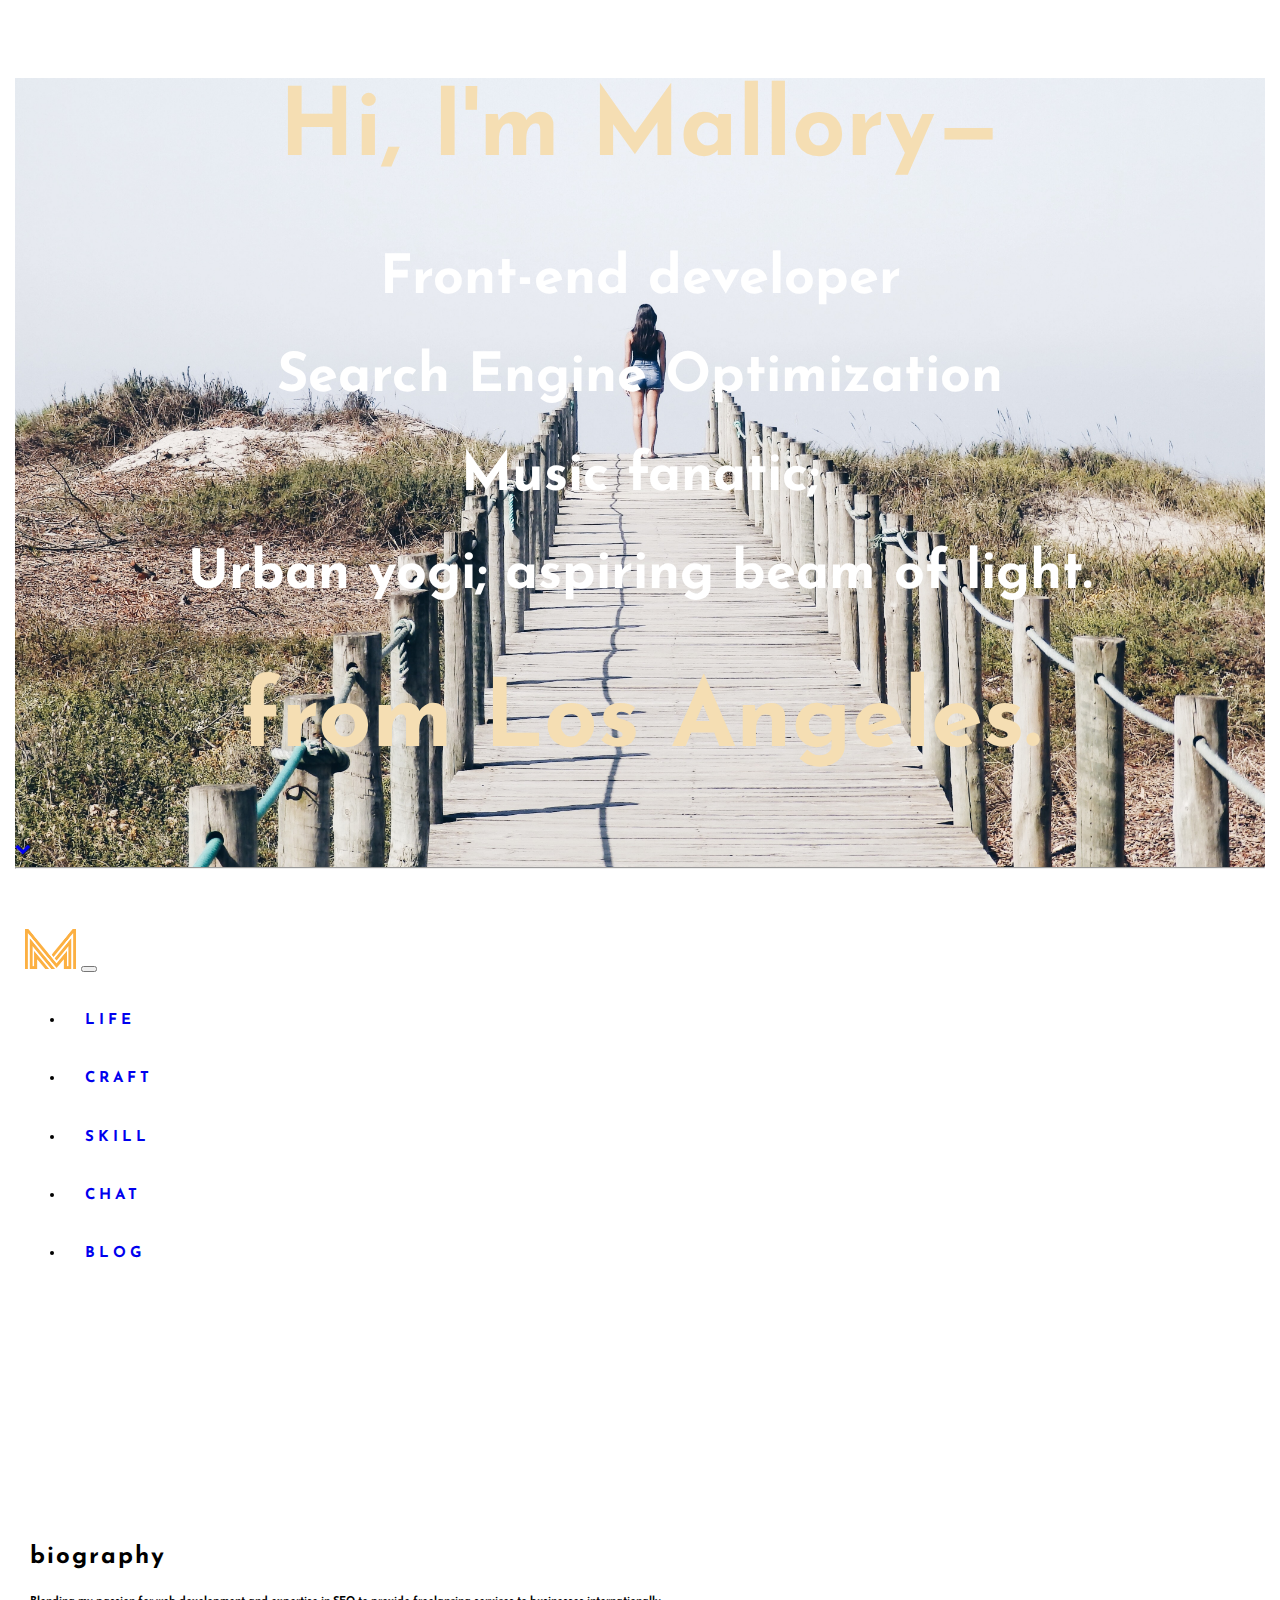
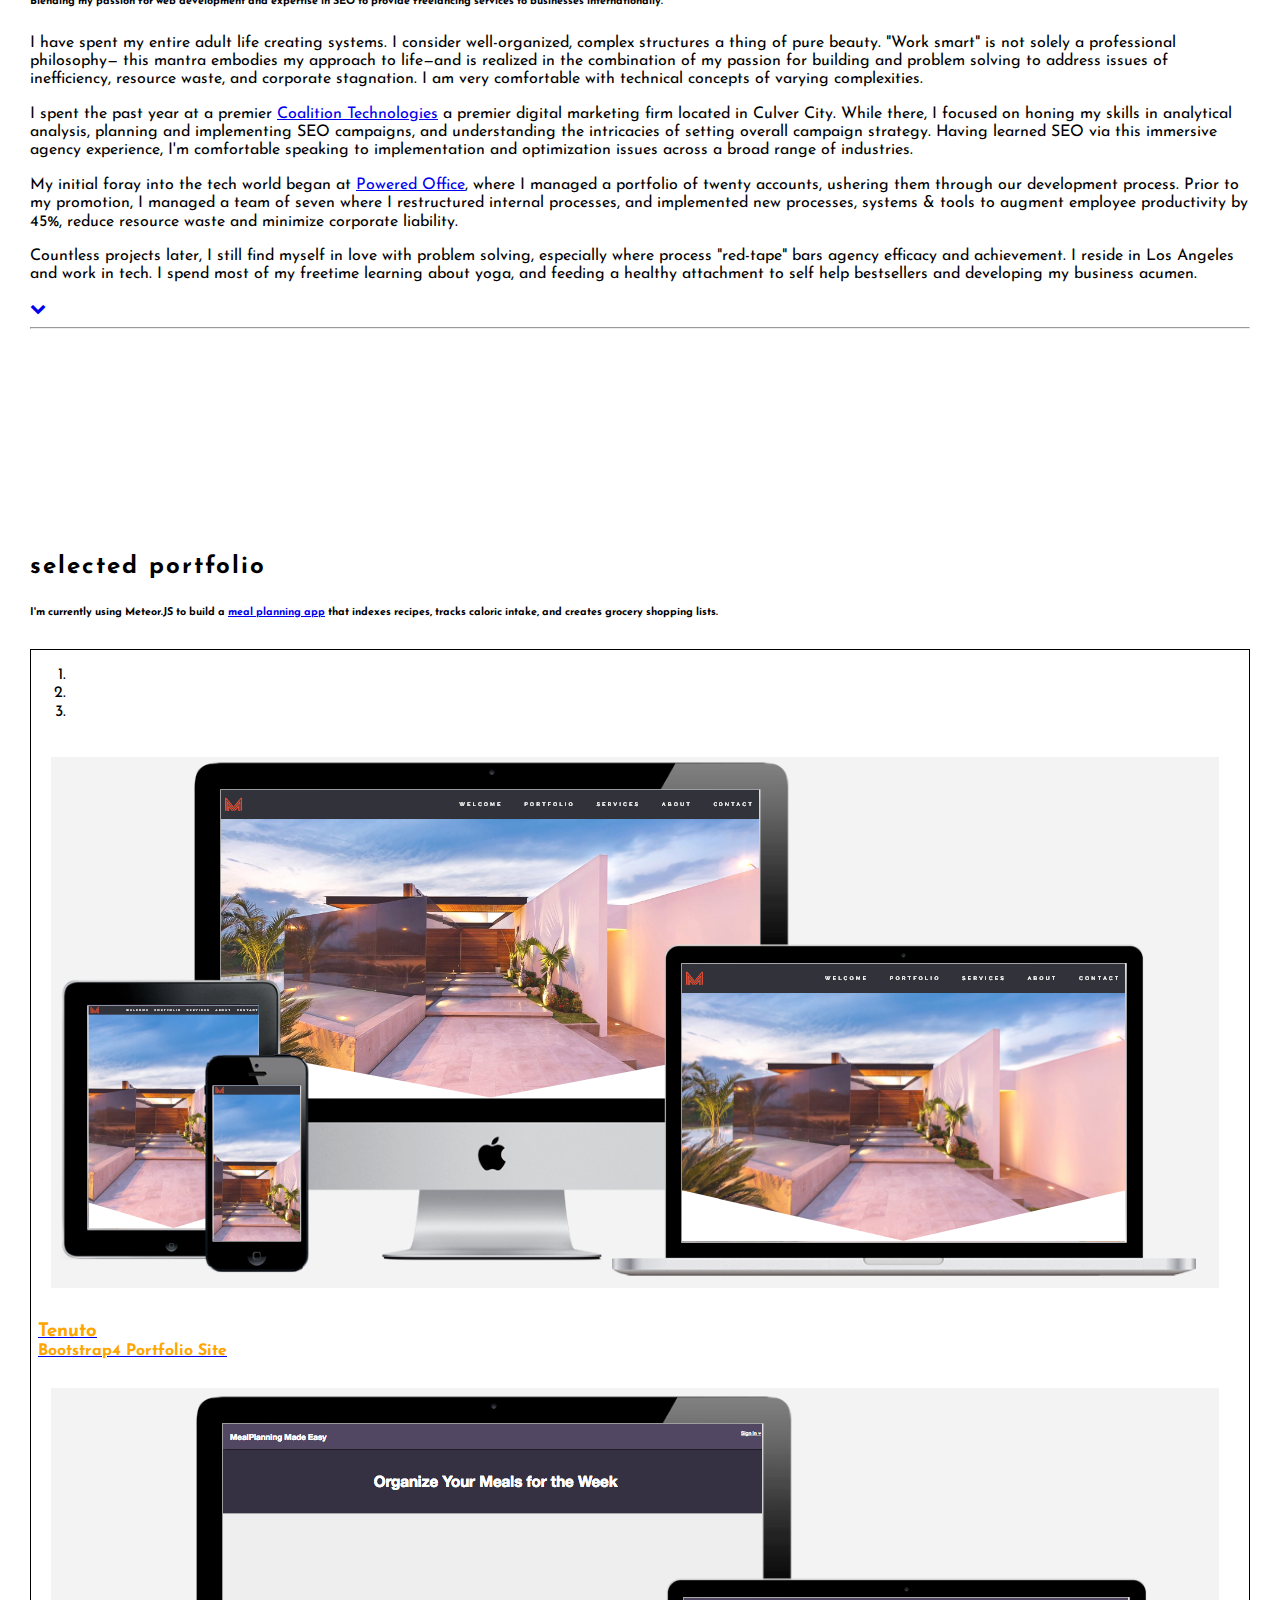
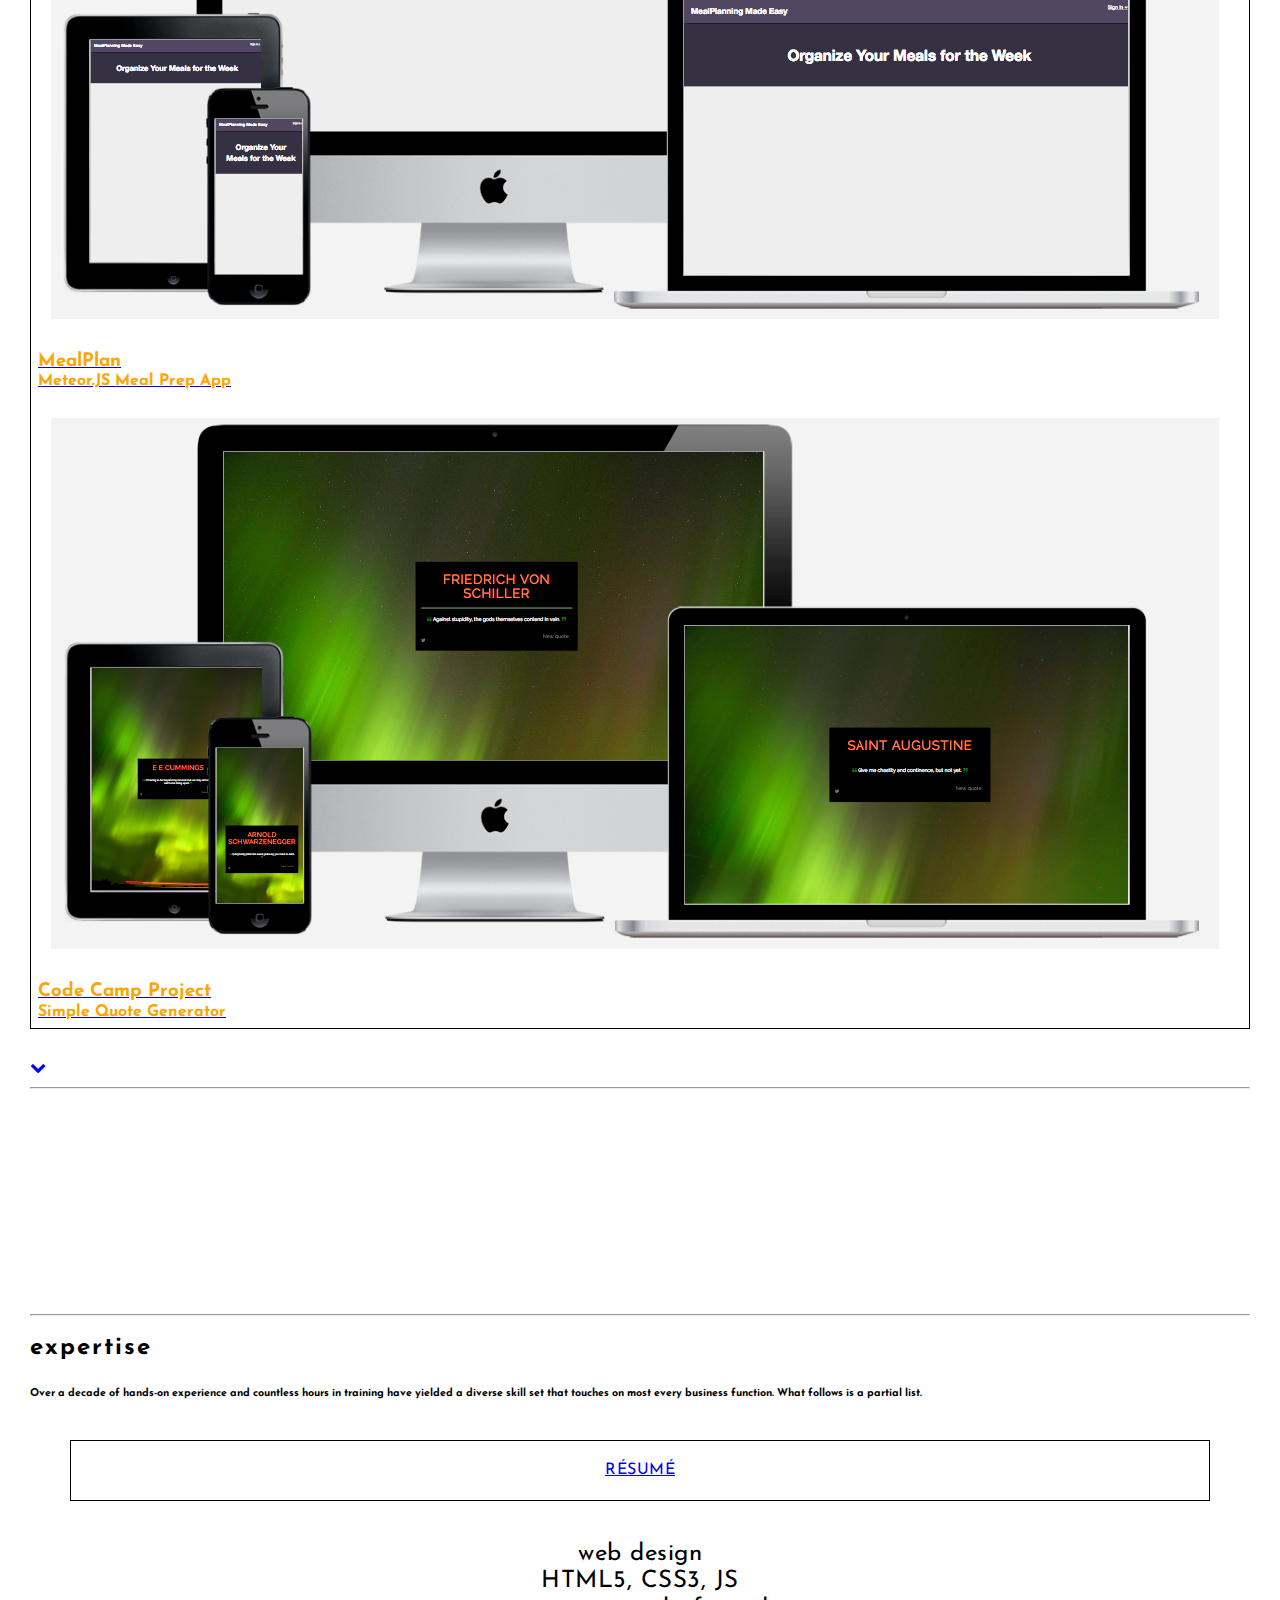
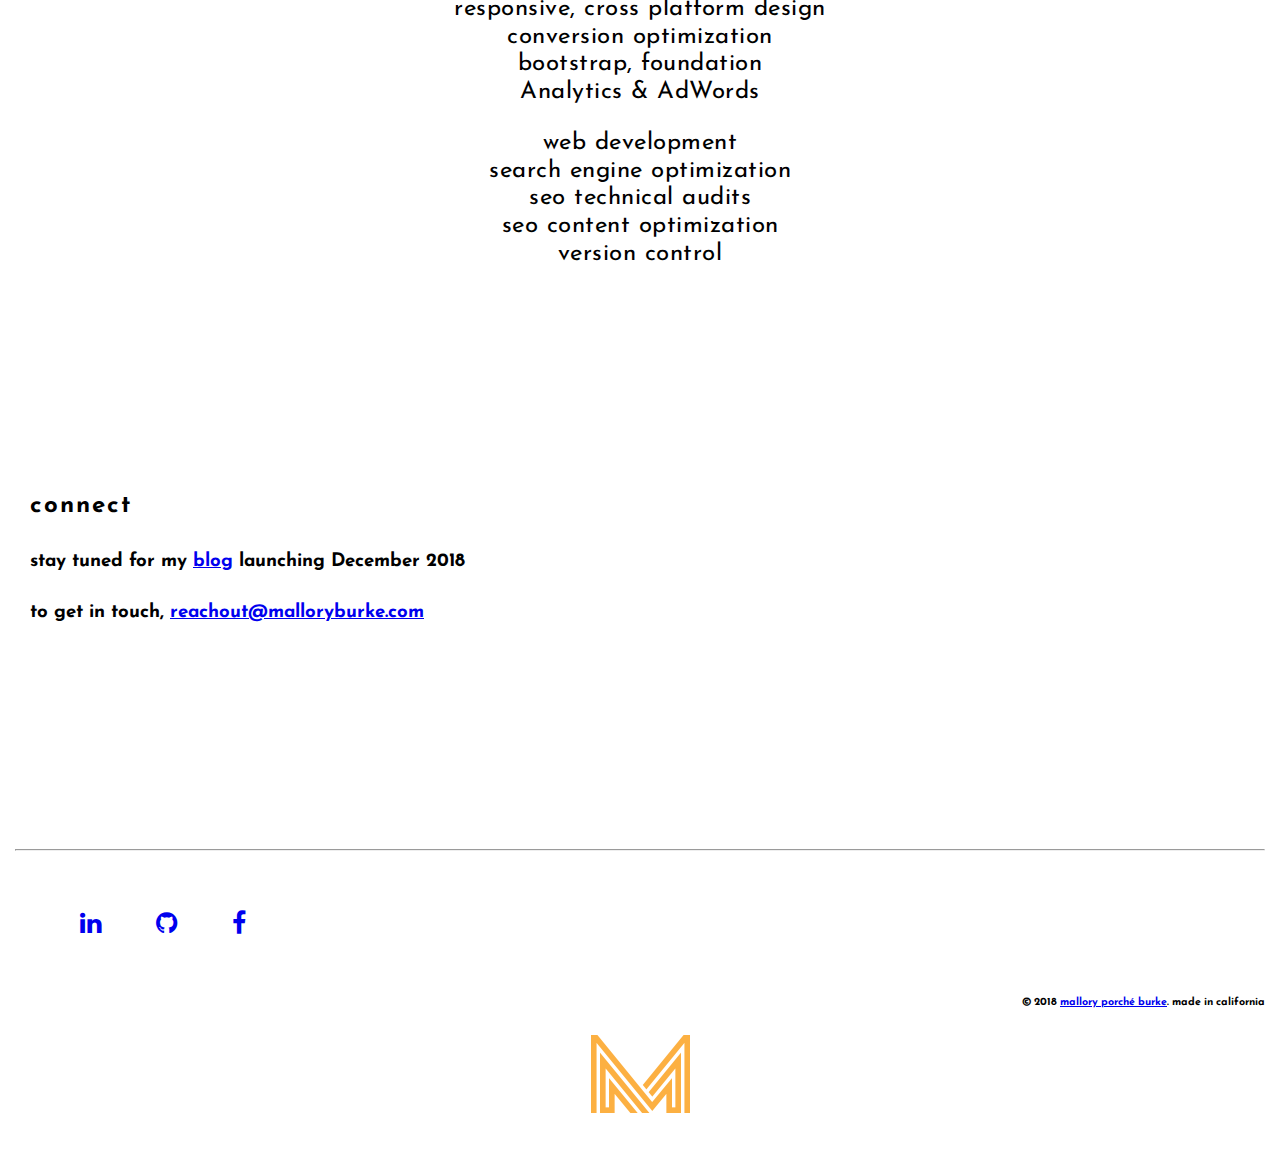
==== commit 3777882c: "Redesigned header layout" ====
--- a/index.html
+++ b/index.html
@@ -45,32 +45,32 @@
       <h1 class="title">Hi, I'm Mallory&mdash;</h1>
       <div id="headerCarousel" class="carousel slide" data-ride="carousel">
         <div class="carousel-inner">
-          <div class="carousel-item">
+          <div class="carousel-item active">
       			    <h1>Front-end developer</h1>
           </div>
           <div class="carousel-item">
-      				<h1>Urban yogi; aspiring beam of light.</h1>
-          </div>
-          <div class="carousel-item">
-              <h1>Music-lover; hardcore Jay-Z fan</h1>
-          </div>
-          <div class="carousel-item active">
-            <h1>Tech&nbspenthusiast</h1>
-          </div>
-          <div class="carousel-item active">
-            <h1>Tech&nbspenthusiast</h1>
+      			    <h1>Search Engine Optimization</h1>
+          </div>
+          <div class="carousel-item">
+      				<h1></h1>
+          </div>
+          <div class="carousel-item">
+              <h1>Music fanatic;</h1>
+          </div>
+          <div class="carousel-item">
+            <h1>Urban yogi; aspiring beam of light.</h1>
           </div>
         </div>
+      </div>
       <!-- End Carousel-->
       <h1 class="title">from Los Angeles.</h1>
       <a href="#pageTop"><i class="fa fa-chevron-down "></i></a>
-  		<hr class="col-lg-1" id="page-top"/>
-    </div>
+  		<hr class="col-lg-1" id="#pageTop"/>
   	</section>
 </header>
 
 <nav class="navbar sticky-top navbar-expand-lg navbar-light" id="navbarSpy">
-	<a class="navbar-brand" id="pageTop"><img src="imgs/logo.png" alt="Mallory Burke Software Developer and Digital Marketing SEO"></a>
+	<a class="navbar-brand" id="pageTop"  href="#splash"><img src="imgs/logo.png" alt="Mallory Burke Software Developer and Digital Marketing SEO"></a>
 
 <!--Toggle mobile navigation -->
 <button class="navbar-toggler" type="button" data-toggle="collapse" data-target="#mobileNavigation" aria-controls="mobileNavigation" aria-expanded="false" aria-label="Toggle navigation">
@@ -80,7 +80,7 @@
 <div class="collapse navbar-collapse" id="mobileNavigation">
 	<ul class="nav navbar-nav">
 		<li class="nav-item">
-			<a class="nav-link" href="#page-top">life<span class="sr-only">(current)</span></a>
+			<a class="nav-link" href="#pageTop">life</a>
 		</li>
 		<li class="nav-item">
 			<a class="nav-link" href="#folio">craft</a>
@@ -90,6 +90,9 @@
 		</li>
 		<li class="nav-item">
 			<a class="nav-link" href="#connect">chat</a>
+		</li>
+    <li class="nav-item">
+			<a class="nav-link" href="#blog">blog</a>
 		</li>
 	</ul>
 </div>
@@ -195,11 +198,11 @@
 <article class="col-sm-12 col-md-3">
 <ul class="skills">
 	<li>web design</li>
-	<li>HTML5, CSS3, JavaScript, Ruby</li>
+	<li>HTML5, CSS3, JS</li>
 	<li>responsive, cross platform design</li>
 	<li>conversion optimization</li>
 	<li>bootstrap, foundation</li>
-	<li>Analytics / AdWords Certified</li>
+	<li>Analytics &amp AdWords</li>
 </ul>
 </article>
 
@@ -217,7 +220,7 @@
 <section class="row content" id="connect">
 <header class="col-sm-12">
 <h2>connect</h2>
-<h3>stay tuned for my <a href="https://www.malloryburke.com/localwp/" onClick="ga('send', 'event', 'Engagement', 'click', 'Blog link');">blog launching December 2018</a></h3>
+<h3>stay tuned for my <a href="https://www.malloryburke.com/localwp/" onClick="ga('send', 'event', 'Engagement', 'click', 'Blog link');">blog</a> launching December 2018</h3>
 <h3>to get in touch, <email><a href="mailto:reachout@malloryburke.com" onClick="ga('send', 'event', 'Contact', 'click', 'Reachout - Website');">reachout@malloryburke.com</a></email></h3>
 </header>
 </section>
--- a/css/styles.css
+++ b/css/styles.css
@@ -19,7 +19,7 @@
 
 /* Splash styling */
 header#splash {
-  background: url(../imgs/bg2.jpg);
+  background: url(../imgs/back2.jpg);
   background-size: cover;
   background-position: 50%;
   background-attachment: fixed; }
@@ -27,13 +27,11 @@
     font-weight: bolder; }
 
 /* Navbar styling */
-nav ul {
-  margin: 0 auto; }
-  nav ul li {
-    padding: 20px;
-    text-transform: uppercase;
-    letter-spacing: 4px;
-    font-weight: bolder; }
+nav ul li {
+  padding: 20px;
+  text-transform: uppercase;
+  letter-spacing: 4px;
+  font-weight: bolder; }
 nav a {
   text-decoration: none;
   font-size: 15px; }
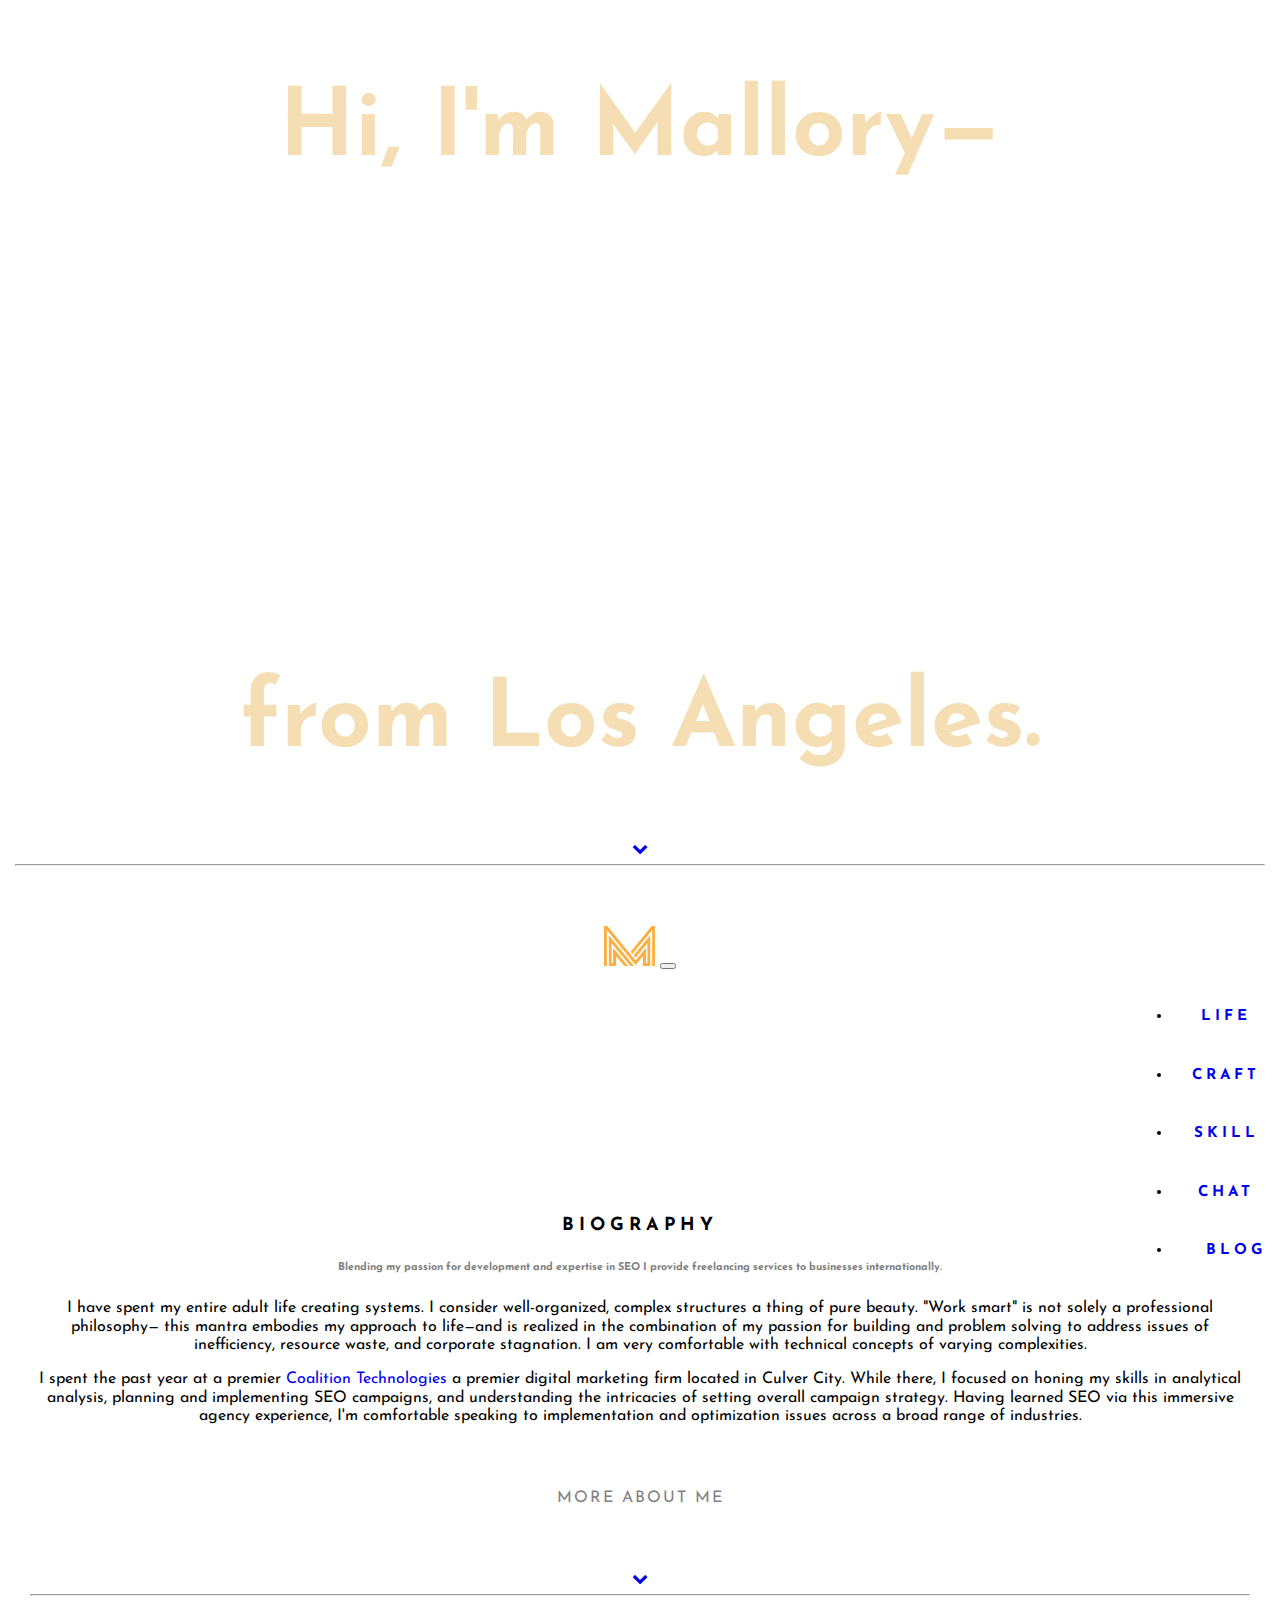
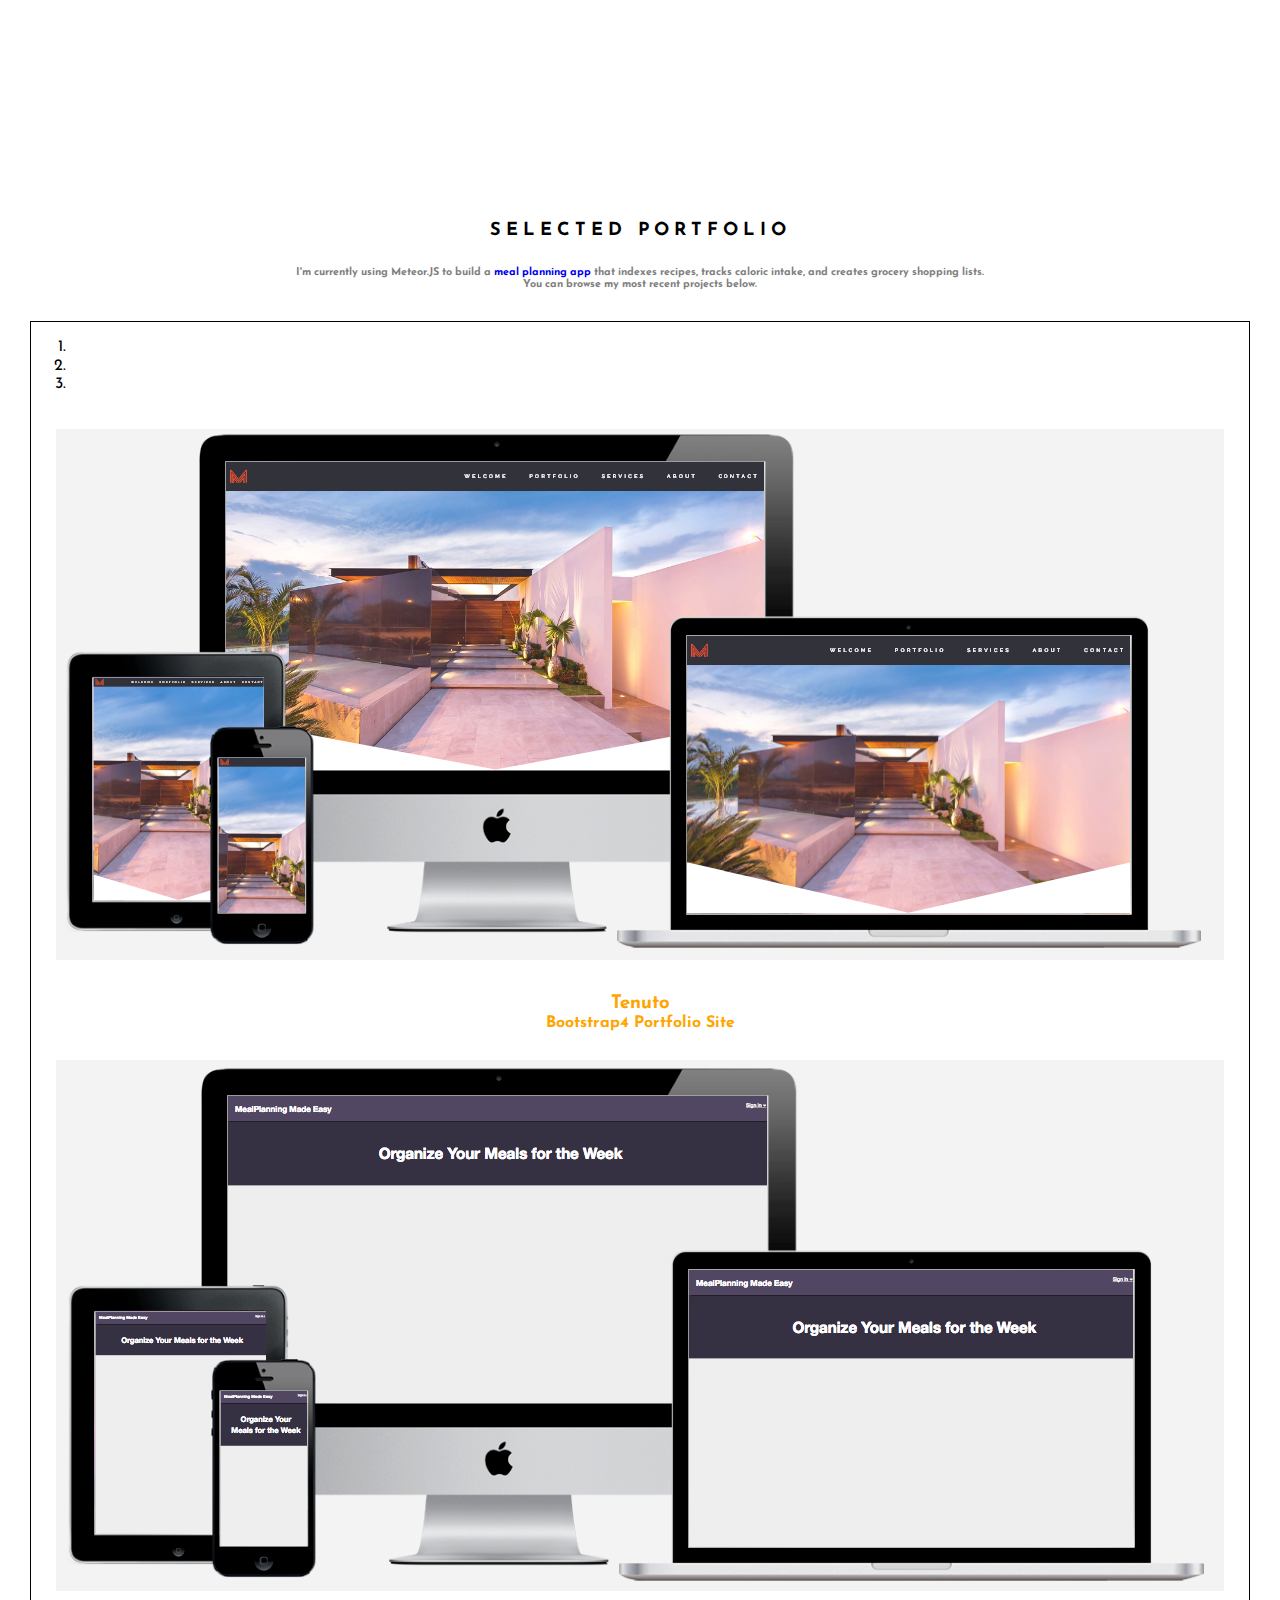
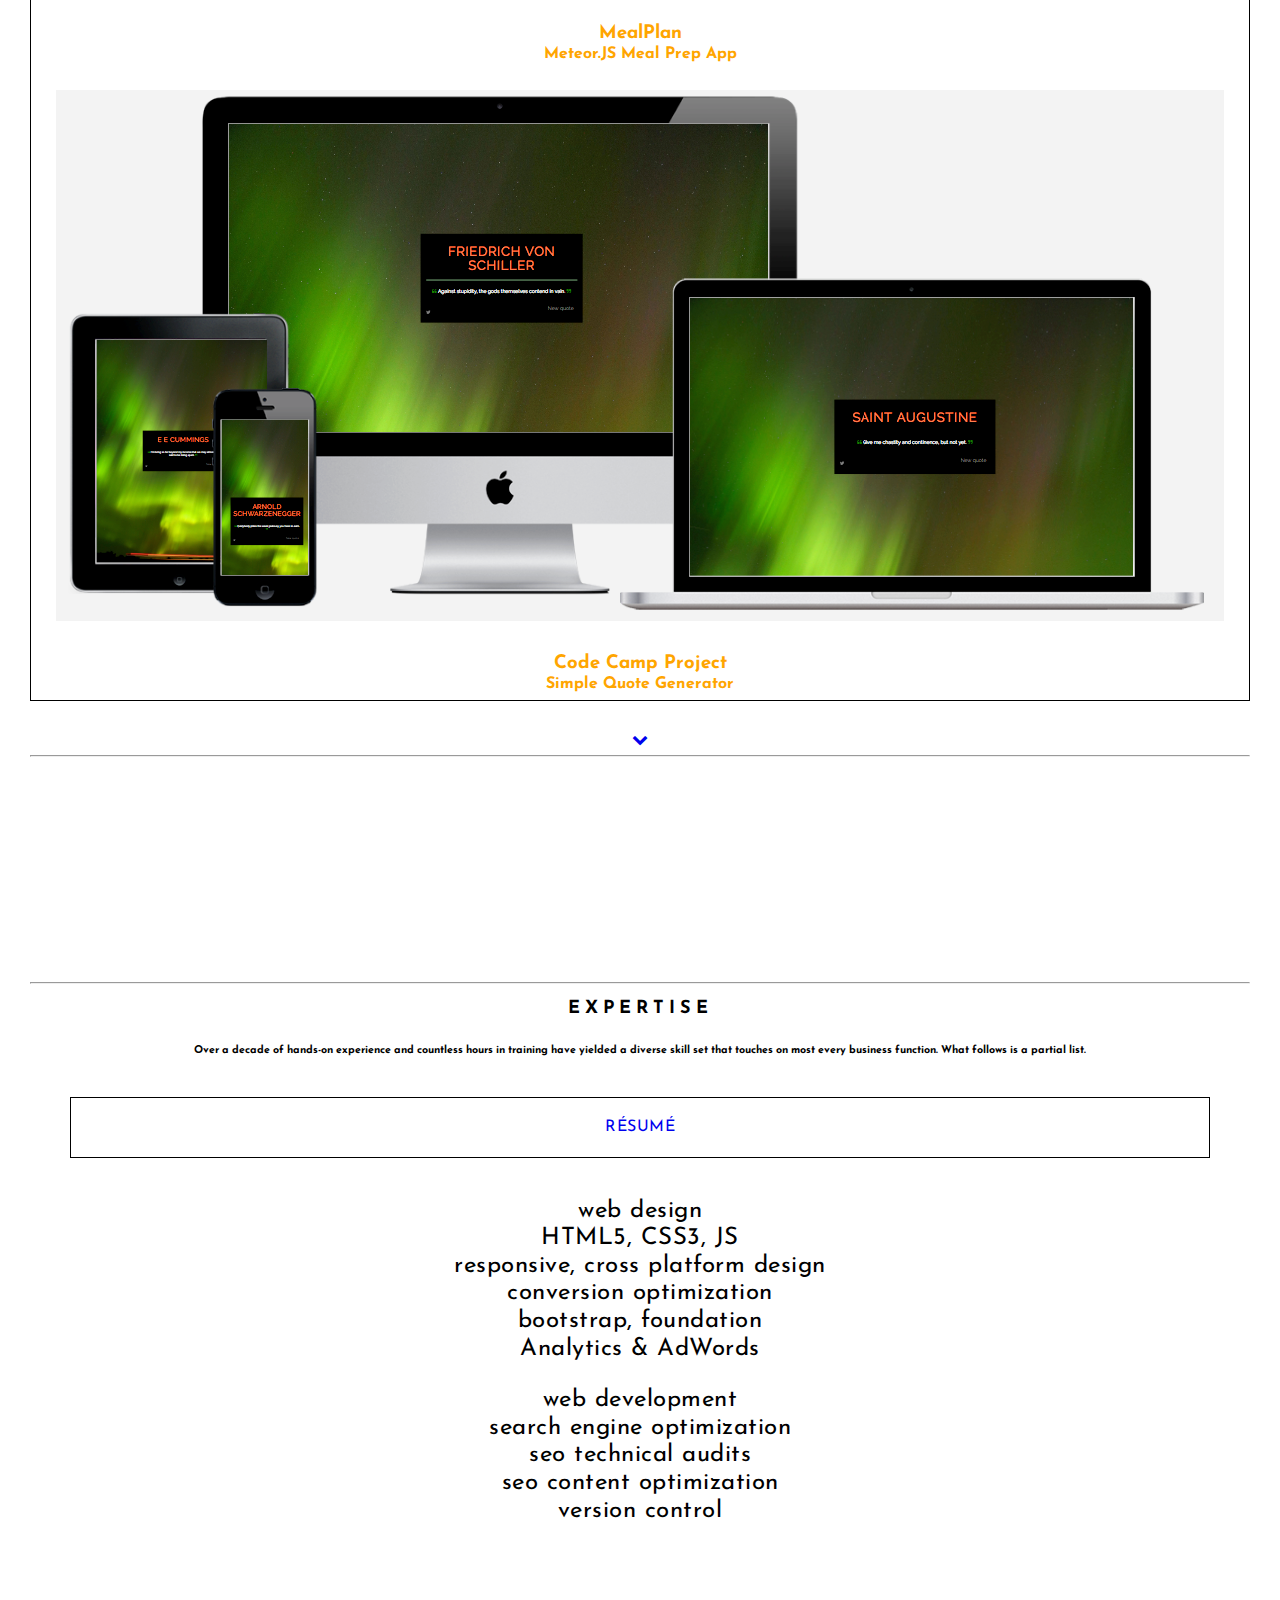
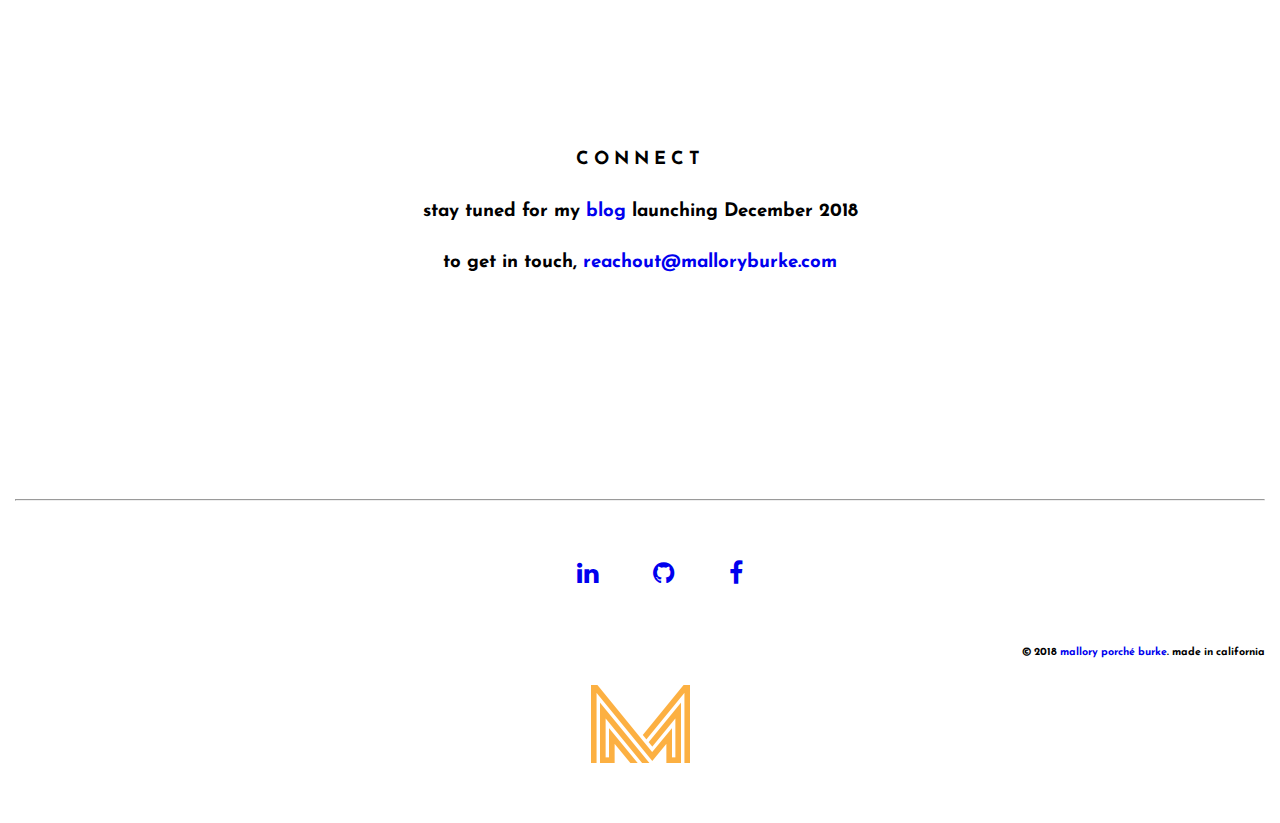
==== commit 573dc75a: "About page HTML 75% completed" ====
--- a/index.html
+++ b/index.html
@@ -49,13 +49,13 @@
       			    <h1>Front-end developer</h1>
           </div>
           <div class="carousel-item">
-      			    <h1>Search Engine Optimization</h1>
+      			    <h1>SEO Consultant</h1>
           </div>
           <div class="carousel-item">
       				<h1></h1>
           </div>
           <div class="carousel-item">
-              <h1>Music fanatic;</h1>
+              <h1>Music lover &amp R &amp B fanatic;</h1>
           </div>
           <div class="carousel-item">
             <h1>Urban yogi; aspiring beam of light.</h1>
@@ -64,7 +64,7 @@
       </div>
       <!-- End Carousel-->
       <h1 class="title">from Los Angeles.</h1>
-      <a href="#pageTop"><i class="fa fa-chevron-down "></i></a>
+      <a href="#pageTop" class="chevron"><i class="fa fa-chevron-down "></i></a>
   		<hr class="col-lg-1" id="#pageTop"/>
   	</section>
 </header>
@@ -103,41 +103,35 @@
 <main data-spy="scroll" data-target="#navbarSpy">
 
 <section class="row content">
-<div class="columns col-xs-12 col-md-6">
-
-<header>
+
+<header class="col-lg-12">
 <h2>biography</h2>
 
-<h6 class="col-sm-11 col-md-8">Blending my passion for web development and expertise in SEO to provide freelancing services to businesses internationally.</h6>
-</header>
-
-<p class="col-xs-12">I have spent my entire adult life creating systems. I consider well-organized, complex structures a thing of pure beauty. &quot;Work smart&quot; is not solely a professional philosophy&mdash; this mantra embodies my approach to life&mdash;and is realized in the combination of my passion for building and problem solving to address issues of inefficiency, resource waste, and corporate stagnation. I am very comfortable with technical concepts of varying complexities.</p>
-
-<p class="col-xs-12">I spent the past year at a premier <a href="https://www.coalitiontechnologies.com"> Coalition Technologies</a> a premier digital marketing firm located in Culver City.  While there, I focused on honing my skills in analytical analysis, planning and implementing SEO campaigns, and understanding the intricacies of setting overall campaign strategy. Having learned SEO via this immersive agency experience, I&#39;m comfortable speaking to implementation and optimization issues across a broad range of industries.</p>
-</div>
-
-<div class="col-sm-12 col-md-6 columns">
-<p>My initial foray into the tech world began at <a href="http://www.poweredoffice.com">Powered Office</a>, where I managed a portfolio of twenty accounts, ushering them through our development process.  Prior to my promotion, I managed a team of seven where I restructured internal processes, and implemented new processes, systems &amp; tools to augment employee productivity by 45%, reduce resource waste and minimize corporate liability.</p>
-
-<p>Countless projects later, I still find myself in love with problem solving, especially where process &quot;red-tape&quot; bars agency efficacy and achievement. I reside in Los Angeles and work in tech. I spend most of my freetime learning about yoga, and feeding a healthy attachment to self help bestsellers and developing my business acumen.</p>
-</div>
-
-<div class="col-lg-11 col-sm-12">
-	<a href="#folio"><i class="fa fa-chevron-down"></i></a>
-</div>
-
-<hr class="col-lg-1"/ id="folio">
+<h6>Blending my passion for development and expertise in SEO I provide freelancing services to businesses internationally.</h6>
+</header>
+
+<p class="col-sm-12 col-md-6">I have spent my entire adult life creating systems. I consider well-organized, complex structures a thing of pure beauty. &quot;Work smart&quot; is not solely a professional philosophy&mdash; this mantra embodies my approach to life&mdash;and is realized in the combination of my passion for building and problem solving to address issues of inefficiency, resource waste, and corporate stagnation. I am very comfortable with technical concepts of varying complexities.</p>
+
+<p class="col-sm-12 col-md-6">I spent the past year at a premier <a href="https://www.coalitiontechnologies.com"> Coalition Technologies</a> a premier digital marketing firm located in Culver City.  While there, I focused on honing my skills in analytical analysis, planning and implementing SEO campaigns, and understanding the intricacies of setting overall campaign strategy. Having learned SEO via this immersive agency experience, I&#39;m comfortable speaking to implementation and optimization issues across a broad range of industries.</p>
+
+<a href="/life.html" class="link">more about me</a>
+
+<div class="col-lg-12">
+	<a href="#folio" class="chevron"><i class="fa fa-chevron-down"></i></a>
+</div>
+
+<hr class="col-lg-1" id="folio">
 
 </section>
 
 <section class="row content">
-<header class="col-sm-12 col-md-6">
+<header class="col-lg-12">
 <h2>selected portfolio</h2>
 
-<h6 class="col-sm-11 col-md-8">I'm currently using Meteor.JS to build a <a href="http://mallorys-mealplan.eu.meteorapp.com/">meal planning app</a> that indexes recipes, tracks caloric intake, and creates grocery shopping lists.  </h6>
-</header>
-
-<div id="projectCarousel" class="carousel slide col-sm-12 col-md-6" data-ride="carousel">
+<h6>I'm currently using Meteor.JS to build a <a href="http://mallorys-mealplan.eu.meteorapp.com/">meal planning app</a> that indexes recipes, tracks caloric intake, and creates grocery shopping lists.<br>You can browse my most recent projects below.</h6>
+</header>
+
+<div id="projectCarousel" class="carousel slide col-lg-12" data-ride="carousel">
   <ol class="carousel-indicators">
     <li data-target="#projectCarousel" data-slide-to="0" class="active"></li>
     <li data-target="#projectCarousel" data-slide-to="1"></li>
@@ -175,21 +169,21 @@
   </div>
 <!-- End Carousel-->
 </div>
-<div class="col-lg-11 col-sm-12">
-	<a href="#expertise"><i class="fa fa-chevron-down"></i></a>
-</div>
-<hr class="col-lg-1"/ id="expertise">
+<div class="col-lg-12">
+	<a href="#expertise" class="chevron"><i class="fa fa-chevron-down"></i></a>
+</div>
+<hr class="col-lg-1" id="expertise">
 </section>
 
 
 
 <section class="row content">
 <hr/>
-<header class="col-sm-12 col-md-6">
+<header class="col-lg-12">
 <h2>expertise</h2>
 
 <div class="row">
-<div class="col-sm-11 col-md-6">
+<div class="col-lg-12">
 <h6>Over a decade of hands-on experience and countless hours in training have yielded a diverse skill set that touches on most every business function. What follows is a partial list.</h6>
 <a href="/imgs/MalloryBurke_Resume.pdf" target="blank" id="resume" onClick="ga('send', 'event', 'Downloads', 'click', 'Download Resume PDF');">r&eacutesum&eacute</a></div>
 </div>
--- a/css/styles.css
+++ b/css/styles.css
@@ -5,33 +5,73 @@
   padding: 0;
   margin: 0;
   overflow-x: hidden;
-  background-color: white; }
+  background-color: white;
+  text-align: center; }
 
 body.container {
   padding: 15px; }
 
 /* Typography styling */
+a {
+  text-decoration: none; }
+  a:hover {
+    text-decoration: none; }
+
+a.link {
+  text-transform: uppercase;
+  border: 3px solid white;
+  color: gray;
+  padding: 20px;
+  text-align: center;
+  display: block;
+  margin: 40px auto;
+  letter-spacing: 2px; }
+  a.link:hover {
+    border: 3px solid black;
+    color: black;
+    text-decoration: none; }
+
+a.chevron {
+  margin: 0 auto; }
+  a.chevron i {
+    display: block;
+    text-align: center; }
+
 h3 {
   margin: 30px 0; }
 
 h2 {
-  letter-spacing: 2px; }
+  letter-spacing: 5px;
+  text-transform: uppercase;
+  font-size: 18px;
+  font-weight: bolder;
+  text-align: center; }
+  h2 + h6 {
+    text-align: center;
+    color: grey; }
 
 /* Splash styling */
 header#splash {
-  background: url(../imgs/back2.jpg);
-  background-size: cover;
-  background-position: 50%;
-  background-attachment: fixed; }
+  background: url(../imgs/back-3.jpg) no-repeat bottom left fixed;
+  -webkit-background-size: cover;
+  -moz-background-size: cover;
+  -o-backrgound-size: cover;
+  background-size: cover; }
   header#splash h1 {
     font-weight: bolder; }
 
 /* Navbar styling */
+ul.nav.navbar-nav {
+  position: absolute;
+  right: 0; }
+
 nav ul li {
   padding: 20px;
   text-transform: uppercase;
   letter-spacing: 4px;
   font-weight: bolder; }
+  nav ul li:last-of-type {
+    padding-right: 0; }
 nav a {
   text-decoration: none;
   font-size: 15px; }
@@ -45,7 +85,7 @@
   padding: 0; }
 
 nav.navbar.navbar-light {
-  margin: 20px 10px;
+  margin: 20px 0;
   padding: 40px 0px 20px 0;
   background-color: #fff; }
 
@@ -134,4 +174,12 @@
 section.row {
   margin: 225px 15px; }
 
+/* Bio page styling */
+section.row.parallax {
+  background: url(imgs/bg.jpg) no-repeat center center fixed;
+  -webkit-background-size: cover;
+  -moz-background-size: cover;
+  -o-background-size: cover;
+  background-size: cover; }
+
 /*# sourceMappingURL=styles.css.map */
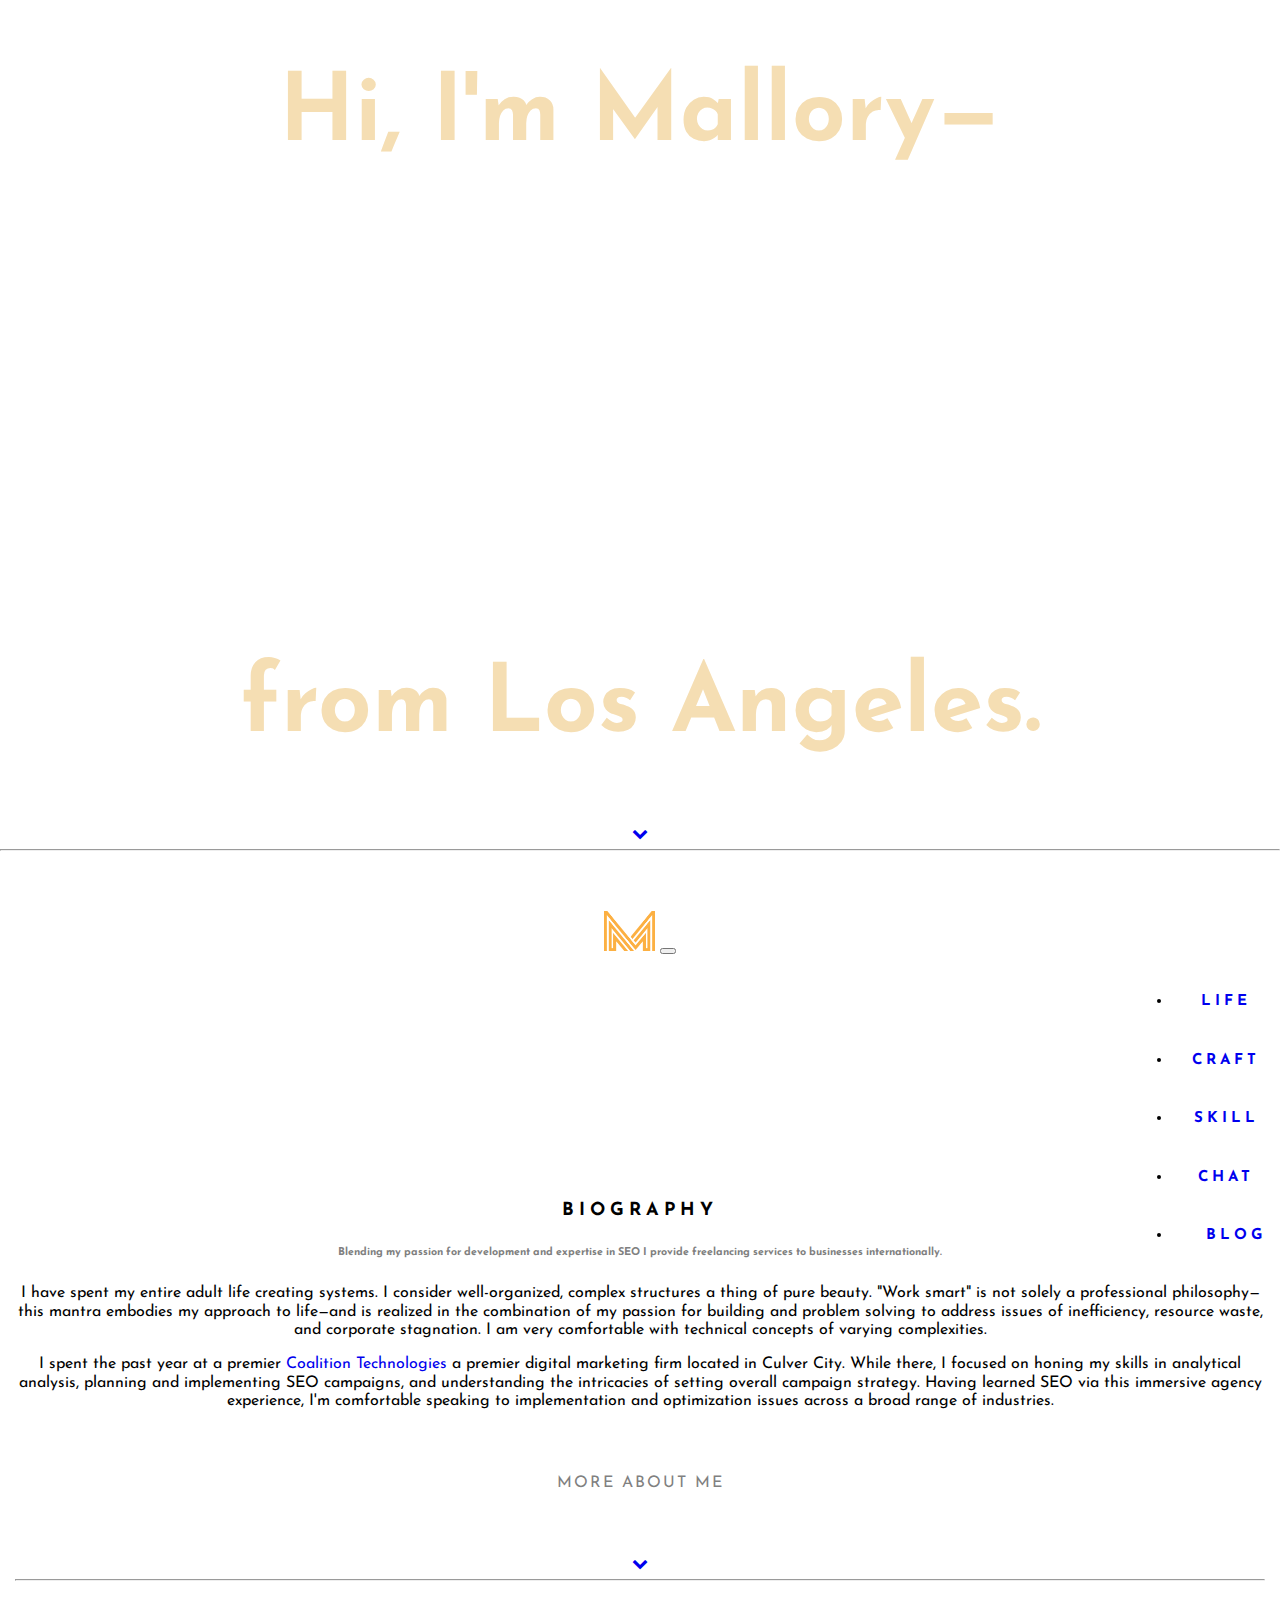
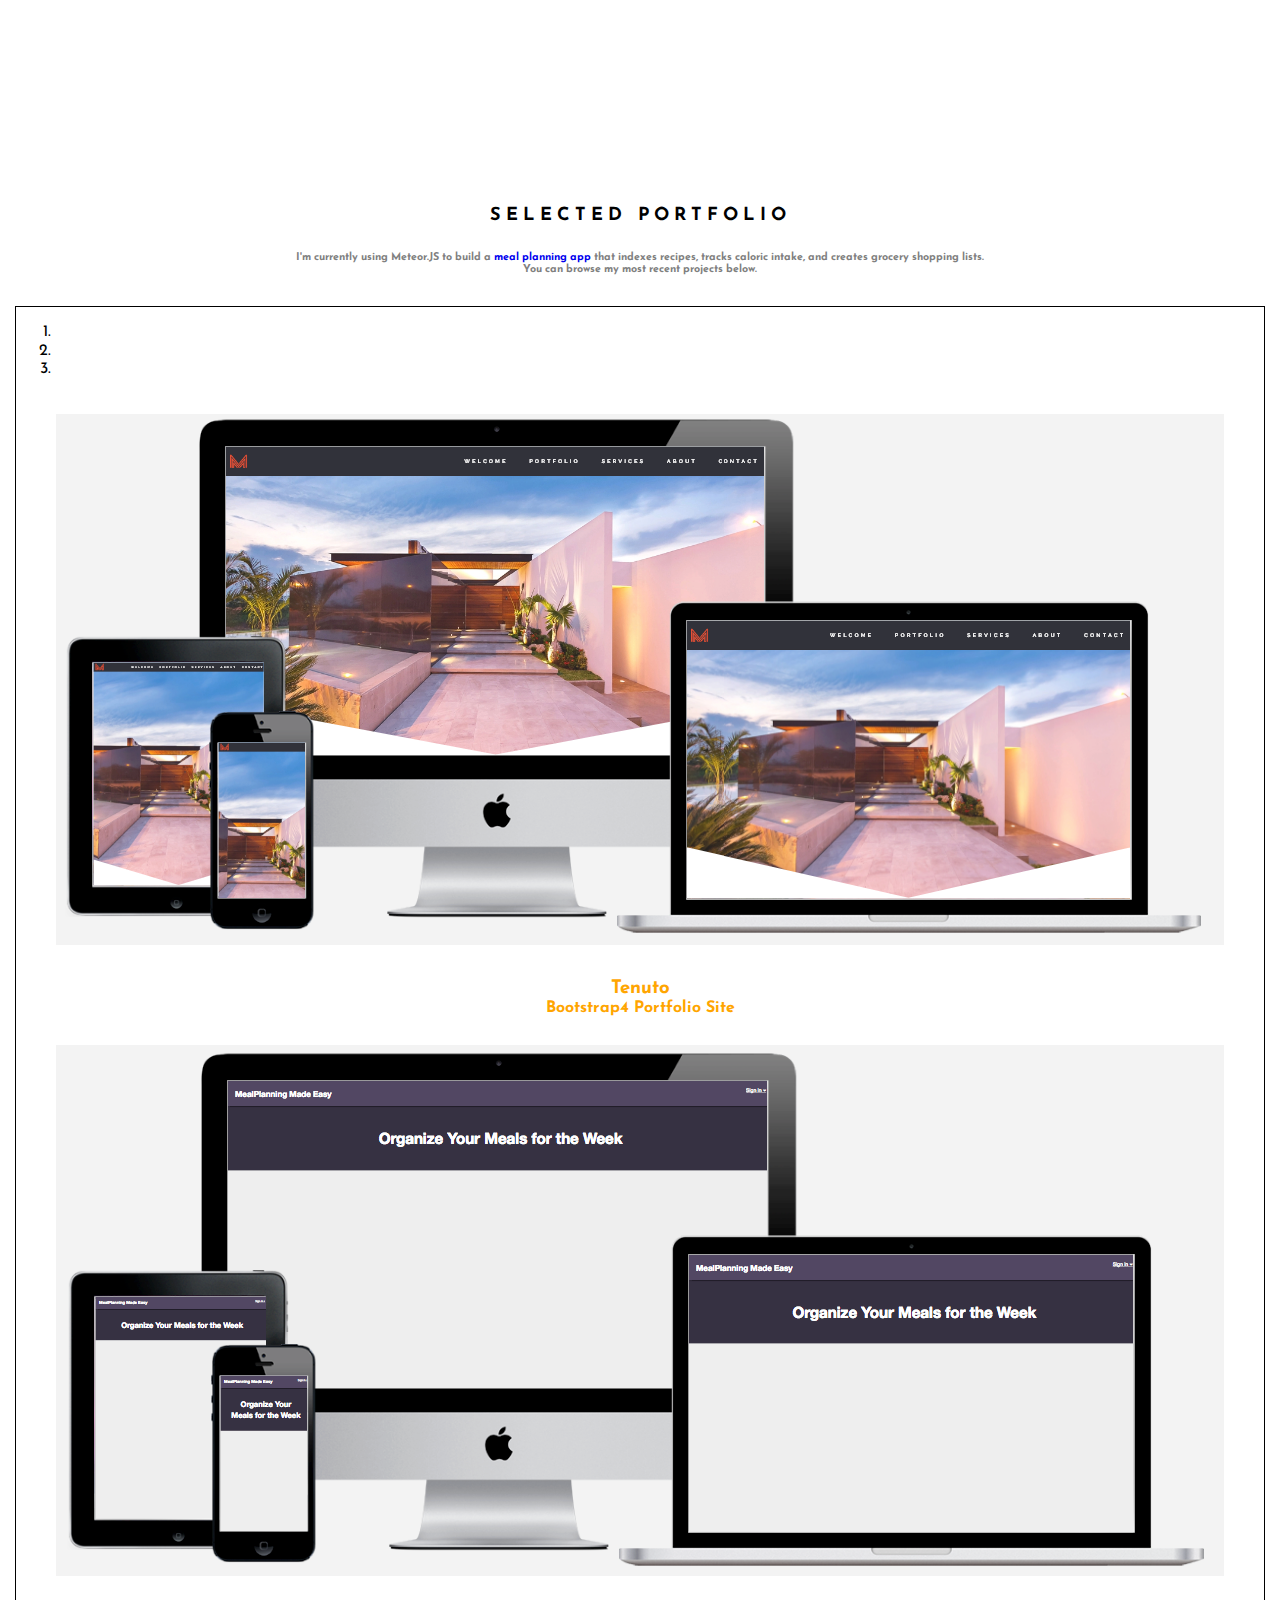
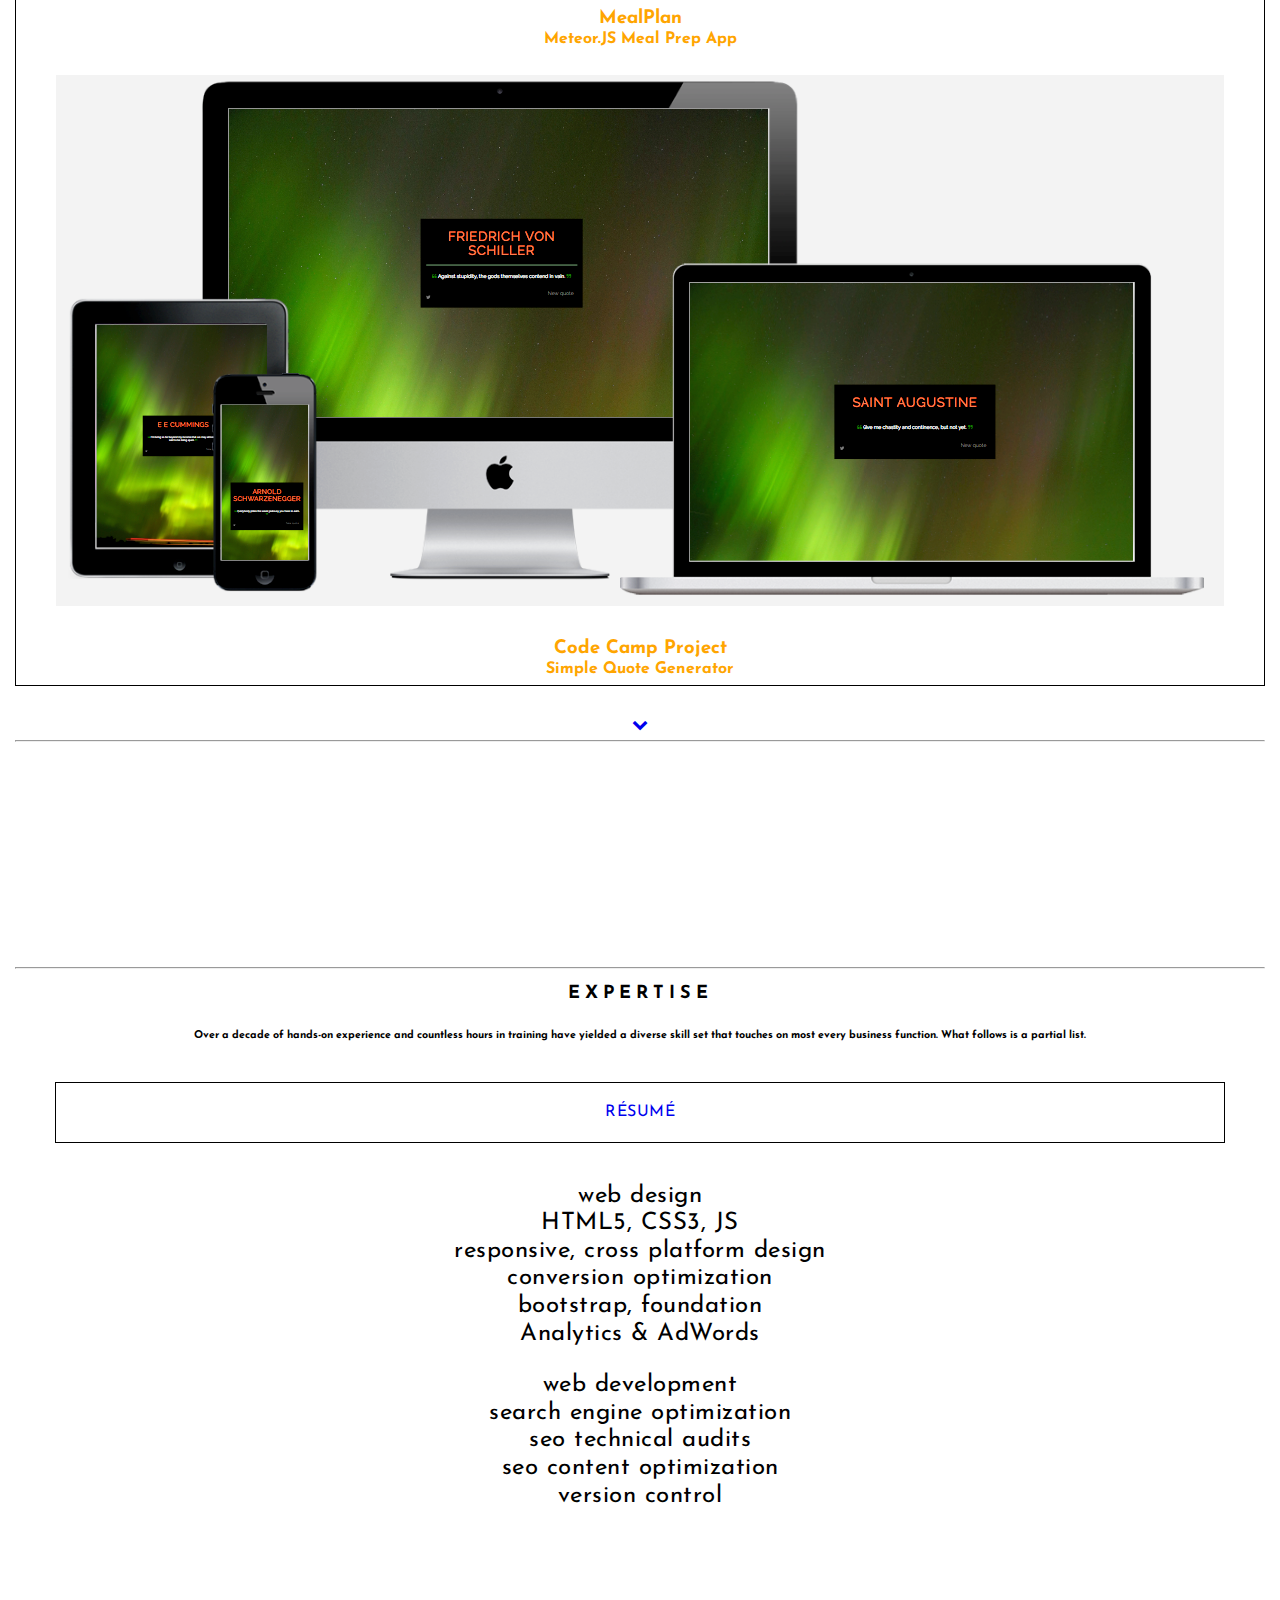
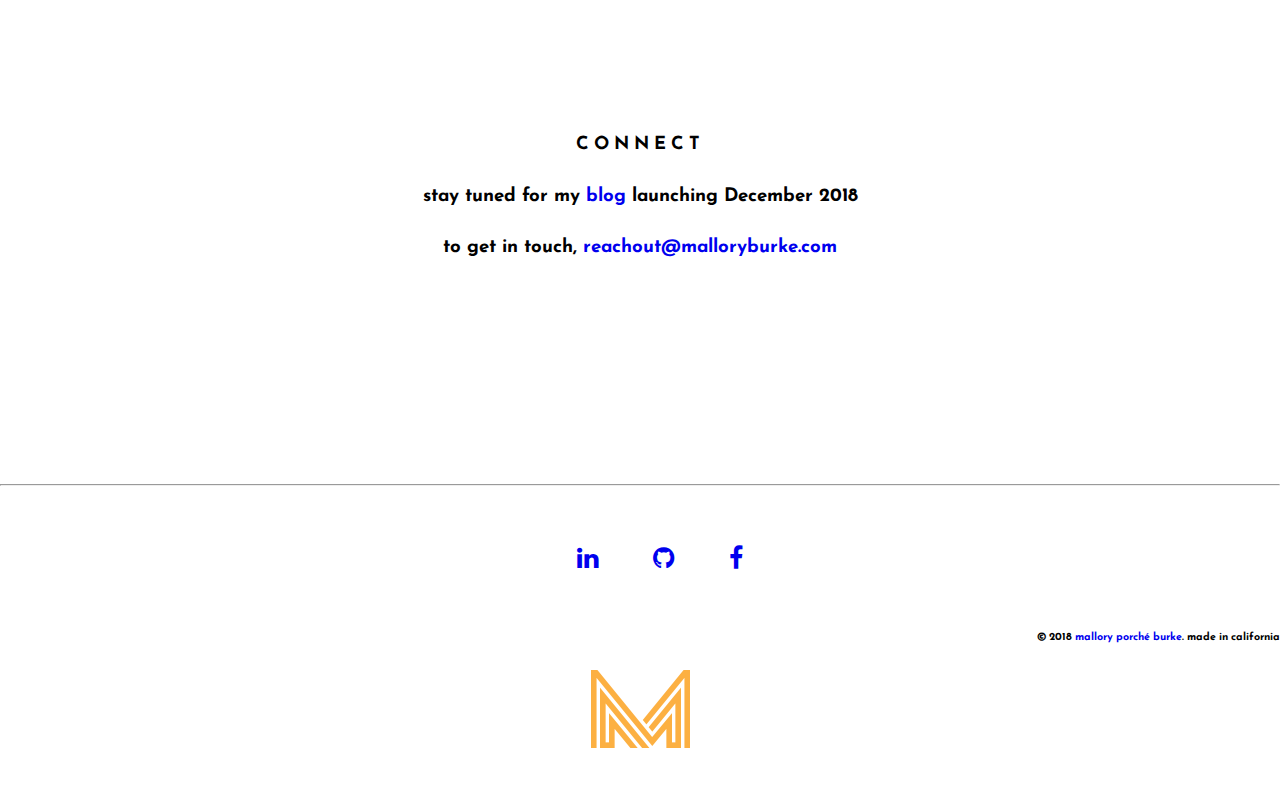
==== commit c247efd9: "Safe, about page / homepage" ====
--- a/index.html
+++ b/index.html
@@ -38,7 +38,7 @@
 
 </head>
 
-<body class="container" data-spy="scroll" data-target="#navbarSpy">
+<body class="container-fluid" data-spy="scroll" data-target="#navbarSpy">
 
 <header class="row" id="splash">
   	<section class="col-sm-12">
@@ -69,147 +69,156 @@
   	</section>
 </header>
 
-<nav class="navbar sticky-top navbar-expand-lg navbar-light" id="navbarSpy">
-	<a class="navbar-brand" id="pageTop"  href="#splash"><img src="imgs/logo.png" alt="Mallory Burke Software Developer and Digital Marketing SEO"></a>
-
-<!--Toggle mobile navigation -->
-<button class="navbar-toggler" type="button" data-toggle="collapse" data-target="#mobileNavigation" aria-controls="mobileNavigation" aria-expanded="false" aria-label="Toggle navigation">
-	<span class="navbar-toggler-icon"></span>
-</button>
-
-<div class="collapse navbar-collapse" id="mobileNavigation">
-	<ul class="nav navbar-nav">
-		<li class="nav-item">
-			<a class="nav-link" href="#pageTop">life</a>
-		</li>
-		<li class="nav-item">
-			<a class="nav-link" href="#folio">craft</a>
-		</li>
-		<li class="nav-item">
-			<a class="nav-link" href="#expertise">skill</a>
-		</li>
-		<li class="nav-item">
-			<a class="nav-link" href="#connect">chat</a>
-		</li>
-    <li class="nav-item">
-			<a class="nav-link" href="#blog">blog</a>
-		</li>
-	</ul>
-</div>
-</nav>
-<!-- End navigation -->
+<!-- <div class="container"> -->
+  <nav class="navbar sticky-top navbar-expand-lg navbar-light" id="navbarSpy">
+  	<a class="navbar-brand" id="pageTop"  href="#splash"><img src="imgs/logo.png" alt="Mallory Burke Software Developer and Digital Marketing SEO"></a>
+
+  <!--Toggle mobile navigation -->
+  <button class="navbar-toggler" type="button" data-toggle="collapse" data-target="#mobileNavigation" aria-controls="mobileNavigation" aria-expanded="false" aria-label="Toggle navigation">
+  	<span class="navbar-toggler-icon"></span>
+  </button>
+
+  <div class="collapse navbar-collapse" id="mobileNavigation">
+  	<ul class="nav navbar-nav">
+  		<li class="nav-item">
+  			<a class="nav-link" href="#pageTop">life</a>
+  		</li>
+  		<li class="nav-item">
+  			<a class="nav-link" href="#folio">craft</a>
+  		</li>
+  		<li class="nav-item">
+  			<a class="nav-link" href="#expertise">skill</a>
+  		</li>
+  		<li class="nav-item">
+  			<a class="nav-link" href="#connect">chat</a>
+  		</li>
+      <li class="nav-item">
+  			<a class="nav-link" href="#blog">blog</a>
+  		</li>
+  	</ul>
+  </div>
+  </nav>
+  <!-- End navigation -->
+<!-- </div> -->
 
 <!--Setup ScrollSpy -->
 <main data-spy="scroll" data-target="#navbarSpy">
 
-<section class="row content">
-
-<header class="col-lg-12">
-<h2>biography</h2>
-
-<h6>Blending my passion for development and expertise in SEO I provide freelancing services to businesses internationally.</h6>
-</header>
-
-<p class="col-sm-12 col-md-6">I have spent my entire adult life creating systems. I consider well-organized, complex structures a thing of pure beauty. &quot;Work smart&quot; is not solely a professional philosophy&mdash; this mantra embodies my approach to life&mdash;and is realized in the combination of my passion for building and problem solving to address issues of inefficiency, resource waste, and corporate stagnation. I am very comfortable with technical concepts of varying complexities.</p>
-
-<p class="col-sm-12 col-md-6">I spent the past year at a premier <a href="https://www.coalitiontechnologies.com"> Coalition Technologies</a> a premier digital marketing firm located in Culver City.  While there, I focused on honing my skills in analytical analysis, planning and implementing SEO campaigns, and understanding the intricacies of setting overall campaign strategy. Having learned SEO via this immersive agency experience, I&#39;m comfortable speaking to implementation and optimization issues across a broad range of industries.</p>
-
-<a href="/life.html" class="link">more about me</a>
-
-<div class="col-lg-12">
-	<a href="#folio" class="chevron"><i class="fa fa-chevron-down"></i></a>
-</div>
-
-<hr class="col-lg-1" id="folio">
-
-</section>
-
-<section class="row content">
-<header class="col-lg-12">
-<h2>selected portfolio</h2>
-
-<h6>I'm currently using Meteor.JS to build a <a href="http://mallorys-mealplan.eu.meteorapp.com/">meal planning app</a> that indexes recipes, tracks caloric intake, and creates grocery shopping lists.<br>You can browse my most recent projects below.</h6>
-</header>
-
-<div id="projectCarousel" class="carousel slide col-lg-12" data-ride="carousel">
-  <ol class="carousel-indicators">
-    <li data-target="#projectCarousel" data-slide-to="0" class="active"></li>
-    <li data-target="#projectCarousel" data-slide-to="1"></li>
-    <li data-target="#projectCarousel" data-slide-to="2"></li>
-  </ol>
-  <div class="carousel-inner">
-    <div class="carousel-item active">
-			<a href="/tenuto" onClick="ga('send', 'event', 'Portfolio visits', 'Click', 'Tenuto site');">
-				<img class="d-block w-100" src="imgs/tenuto-mockups.png" alt="Portfolio Site">
-				<div class="carousel-caption d-none d-md-block">
-			    <h3>Tenuto</h3>
-			    <p>Bootstrap4 Portfolio Site</p>
-	  		</div>
-			</a>
-
+<div class="container">
+  <section class="row content">
+
+  <header class="col-lg-12">
+  <h2>biography</h2>
+
+  <h6>Blending my passion for development and expertise in SEO I provide freelancing services to businesses internationally.</h6>
+  </header>
+
+  <p class="col-sm-12 col-md-6">I have spent my entire adult life creating systems. I consider well-organized, complex structures a thing of pure beauty. &quot;Work smart&quot; is not solely a professional philosophy&mdash; this mantra embodies my approach to life&mdash;and is realized in the combination of my passion for building and problem solving to address issues of inefficiency, resource waste, and corporate stagnation. I am very comfortable with technical concepts of varying complexities.</p>
+
+  <p class="col-sm-12 col-md-6">I spent the past year at a premier <a href="https://www.coalitiontechnologies.com"> Coalition Technologies</a> a premier digital marketing firm located in Culver City.  While there, I focused on honing my skills in analytical analysis, planning and implementing SEO campaigns, and understanding the intricacies of setting overall campaign strategy. Having learned SEO via this immersive agency experience, I&#39;m comfortable speaking to implementation and optimization issues across a broad range of industries.</p>
+
+  <a href="/life.html" class="link">more about me</a>
+
+  <div class="col-lg-12">
+  	<a href="#folio" class="chevron"><i class="fa fa-chevron-down"></i></a>
+  </div>
+
+  <hr class="col-lg-1" id="folio">
+
+  </section>
+
+</div>
+
+<div class="container">
+  <section class="row content">
+  <header class="col-lg-12">
+  <h2>selected portfolio</h2>
+
+  <h6>I'm currently using Meteor.JS to build a <a href="http://mallorys-mealplan.eu.meteorapp.com/">meal planning app</a> that indexes recipes, tracks caloric intake, and creates grocery shopping lists.<br>You can browse my most recent projects below.</h6>
+  </header>
+
+  <div id="projectCarousel" class="carousel slide col-lg-12" data-ride="carousel">
+    <ol class="carousel-indicators">
+      <li data-target="#projectCarousel" data-slide-to="0" class="active"></li>
+      <li data-target="#projectCarousel" data-slide-to="1"></li>
+      <li data-target="#projectCarousel" data-slide-to="2"></li>
+    </ol>
+    <div class="carousel-inner">
+      <div class="carousel-item active">
+  			<a href="/tenuto" onClick="ga('send', 'event', 'Portfolio visits', 'Click', 'Tenuto site');">
+  				<img class="d-block w-100" src="imgs/tenuto-mockups.png" alt="Portfolio Site">
+  				<div class="carousel-caption d-none d-md-block">
+  			    <h3>Tenuto</h3>
+  			    <p>Bootstrap4 Portfolio Site</p>
+  	  		</div>
+  			</a>
+
+      </div>
+      <div class="carousel-item">
+  			<a href="http://mallorys-mealplan.eu.meteorapp.com/" onClick="ga('send', 'event', 'Portfolio visits', 'Click', 'MealPrep App')"; /a>
+  				<img class="d-block w-100" src="imgs/mealplan-mockups.png" alt="MealPlan App">
+  				<div class="carousel-caption d-none d-md-block">
+  			    <h3>MealPlan</h3>
+  			    <p>Meteor.JS Meal Prep App</p>
+  	  		</div>
+  			</a>
+      </div>
+      <div class="carousel-item">
+  			<a href="http://malloryburke.com/quotegen/" onClick="ga('send', 'event', 'Portfolio visits', 'Click', 'Quote Generator');">
+  			<img class="d-block w-100" src="imgs/quotegen-mockups.png" alt="Quote Generating App">
+  			<div class="carousel-caption d-none d-md-block">
+  				<h3>Code Camp Project</h3>
+  				<p>Simple Quote Generator</p>
+  			</div>
+  		</a>
+      </div>
     </div>
-    <div class="carousel-item">
-			<a href="http://mallorys-mealplan.eu.meteorapp.com/" onClick="ga('send', 'event', 'Portfolio visits', 'Click', 'MealPrep App')"; /a>
-				<img class="d-block w-100" src="imgs/mealplan-mockups.png" alt="MealPlan App">
-				<div class="carousel-caption d-none d-md-block">
-			    <h3>MealPlan</h3>
-			    <p>Meteor.JS Meal Prep App</p>
-	  		</div>
-			</a>
-    </div>
-    <div class="carousel-item">
-			<a href="http://malloryburke.com/quotegen/" onClick="ga('send', 'event', 'Portfolio visits', 'Click', 'Quote Generator');">
-			<img class="d-block w-100" src="imgs/quotegen-mockups.png" alt="Quote Generating App">
-			<div class="carousel-caption d-none d-md-block">
-				<h3>Code Camp Project</h3>
-				<p>Simple Quote Generator</p>
-			</div>
-		</a>
-    </div>
-  </div>
-<!-- End Carousel-->
-</div>
-<div class="col-lg-12">
-	<a href="#expertise" class="chevron"><i class="fa fa-chevron-down"></i></a>
-</div>
-<hr class="col-lg-1" id="expertise">
-</section>
-
-
-
-<section class="row content">
-<hr/>
-<header class="col-lg-12">
-<h2>expertise</h2>
-
-<div class="row">
-<div class="col-lg-12">
-<h6>Over a decade of hands-on experience and countless hours in training have yielded a diverse skill set that touches on most every business function. What follows is a partial list.</h6>
-<a href="/imgs/MalloryBurke_Resume.pdf" target="blank" id="resume" onClick="ga('send', 'event', 'Downloads', 'click', 'Download Resume PDF');">r&eacutesum&eacute</a></div>
-</div>
-</header>
-
-<article class="col-sm-12 col-md-3">
-<ul class="skills">
-	<li>web design</li>
-	<li>HTML5, CSS3, JS</li>
-	<li>responsive, cross platform design</li>
-	<li>conversion optimization</li>
-	<li>bootstrap, foundation</li>
-	<li>Analytics &amp AdWords</li>
-</ul>
-</article>
-
-<article class="col-sm-12 col-md-3">
-<ul class="skills">
-	<li>web development</li>
-	<li>search engine optimization</li>
-	<li>seo technical audits</li>
-	<li>seo content optimization</li>
-	<li>version control</li>
-</ul>
-</article>
-</section>
+  <!-- End Carousel-->
+  </div>
+  <div class="col-lg-12">
+  	<a href="#expertise" class="chevron"><i class="fa fa-chevron-down"></i></a>
+  </div>
+  <hr class="col-lg-1" id="expertise">
+  </section>
+</div>
+
+
+
+<div class="container">
+  <section class="row content">
+  <hr/>
+  <header class="col-lg-12">
+  <h2>expertise</h2>
+
+  <div class="row">
+  <div class="col-lg-12">
+  <h6>Over a decade of hands-on experience and countless hours in training have yielded a diverse skill set that touches on most every business function. What follows is a partial list.</h6>
+  <a href="/imgs/MalloryBurke_Resume.pdf" target="blank" id="resume" onClick="ga('send', 'event', 'Downloads', 'click', 'Download Resume PDF');">r&eacutesum&eacute</a></div>
+  </div>
+  </header>
+
+  <article class="col-sm-12 col-md-3">
+  <ul class="skills">
+  	<li>web design</li>
+  	<li>HTML5, CSS3, JS</li>
+  	<li>responsive, cross platform design</li>
+  	<li>conversion optimization</li>
+  	<li>bootstrap, foundation</li>
+  	<li>Analytics &amp AdWords</li>
+  </ul>
+  </article>
+
+  <article class="col-sm-12 col-md-3">
+  <ul class="skills">
+  	<li>web development</li>
+  	<li>search engine optimization</li>
+  	<li>seo technical audits</li>
+  	<li>seo content optimization</li>
+  	<li>version control</li>
+  </ul>
+  </article>
+  </section>
+</div>
 
 <section class="row content" id="connect">
 <header class="col-sm-12">
--- a/css/styles.css
+++ b/css/styles.css
@@ -176,10 +176,11 @@
 
 /* Bio page styling */
 section.row.parallax {
-  background: url(imgs/bg.jpg) no-repeat center center fixed;
+  background: url("../imgs/Sparkler.jpg") no-repeat center center fixed;
   -webkit-background-size: cover;
   -moz-background-size: cover;
   -o-background-size: cover;
-  background-size: cover; }
+  background-size: cover;
+  padding: 50px 0; }
 
 /*# sourceMappingURL=styles.css.map */
